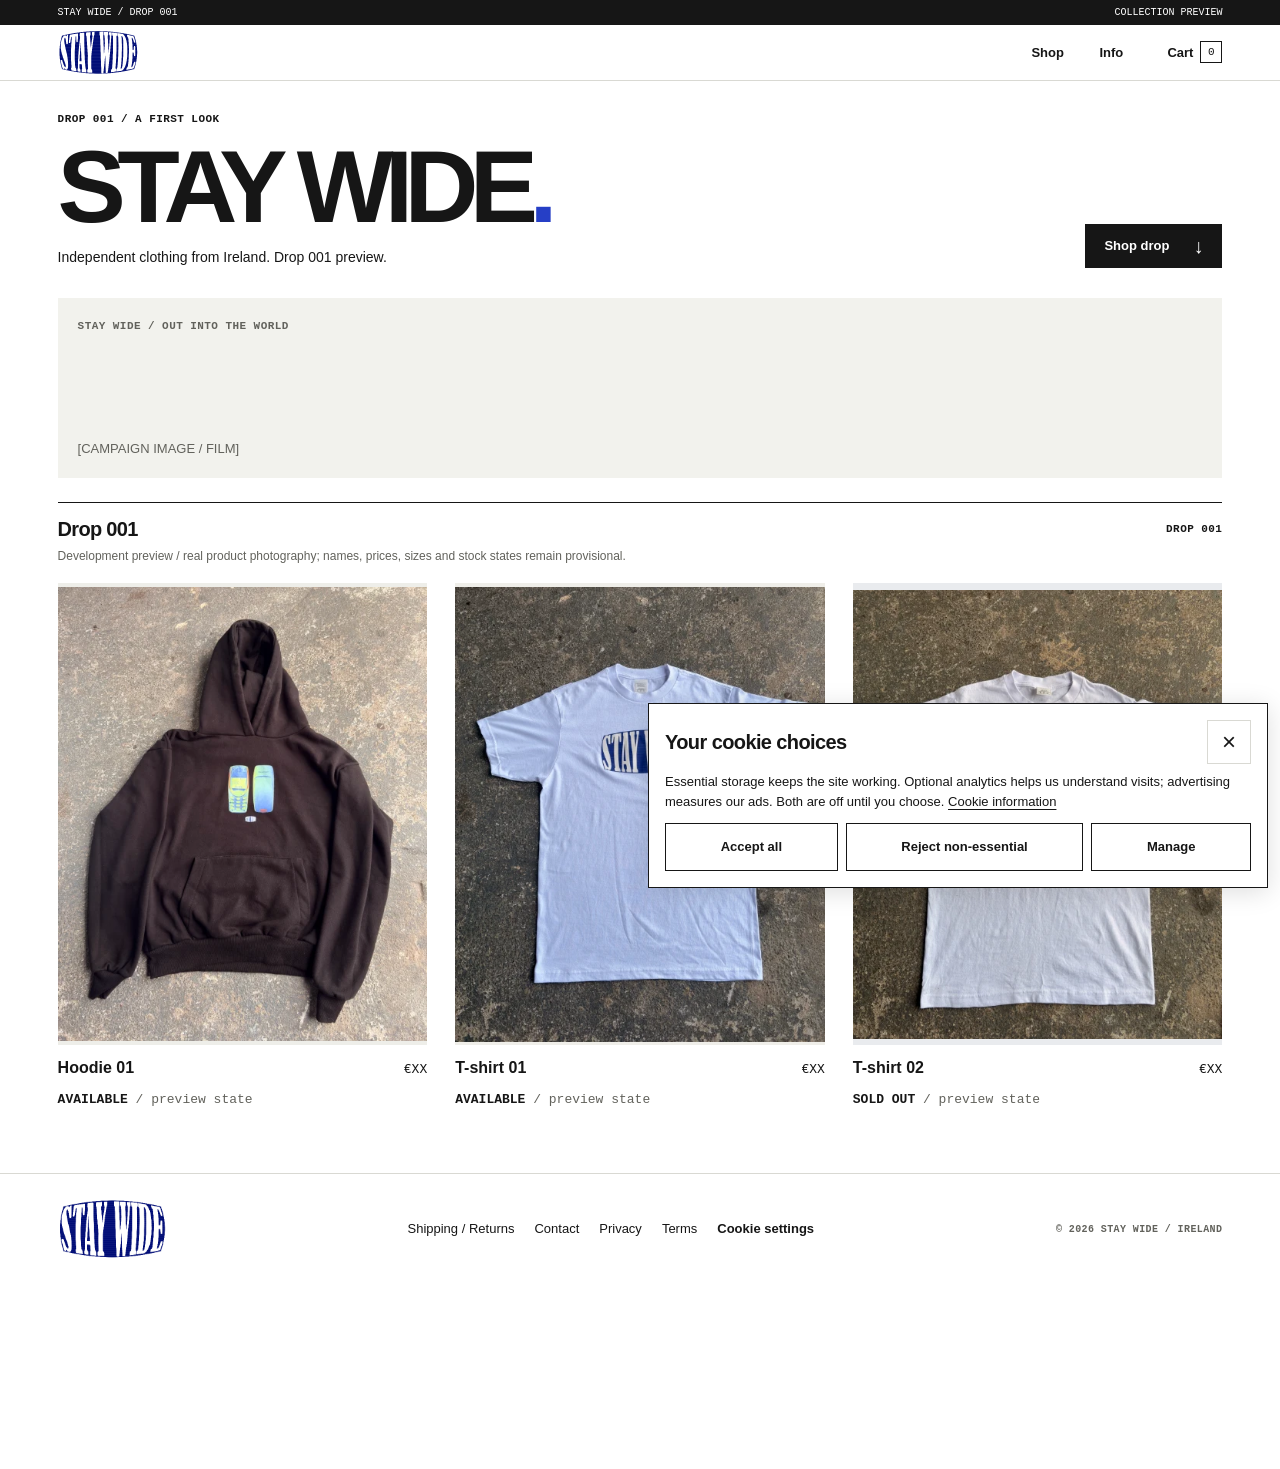
==== index.html @ c1cb635b "Use staywide.cc metadata and logo favicon" ====
﻿<!doctype html>
<html lang="en-IE">
<head>
  <meta charset="utf-8">
  <meta name="viewport" content="width=device-width, initial-scale=1">
  <meta name="theme-color" content="#ffffff">
  <title>Stay Wide — Drop 001</title>
  <meta name="description" content="Stay Wide. Drop 001. Independent clothing from Ireland.">
  <!-- Provisional domain: confirm ownership before deployment. -->
  <link rel="canonical" href="https://staywide.cc/">
  <meta property="og:title" content="Stay Wide — Drop 001">
  <meta property="og:description" content="Stay Wide. Drop 001. Independent clothing from Ireland.">
  <meta property="og:url" content="https://staywide.cc/">
  <meta property="og:type" content="website">
  <meta property="og:site_name" content="Stay Wide">
  <meta name="twitter:card" content="summary_large_image">
  <meta name="twitter:title" content="Stay Wide — Drop 001">
  <meta name="twitter:description" content="Stay Wide. Drop 001. Independent clothing from Ireland.">
  <meta property="og:image" content="https://staywide.cc/assets/brand/stay-wide-share.jpg">
  <meta property="og:image:width" content="1200">
  <meta property="og:image:height" content="630">
  <meta property="og:image:alt" content="Stay Wide logo on white">
  <meta name="twitter:image" content="https://staywide.cc/assets/brand/stay-wide-share.jpg">
  <meta name="twitter:image:alt" content="Stay Wide logo on white">
  <link rel="icon" type="image/png" href="assets/brand/stay-wide-logo-320.png">
  <!-- Final favicon.ico, PNG (48px+), SVG and Apple 180px slots: js/site-config.js. -->
  <script type="application/ld+json">{"@context":"https://schema.org","@graph":[{"@type":"WebSite","name":"Stay Wide","url":"https://staywide.cc/","publisher":{"@id":"https://staywide.cc/#organization"}},{"@type":"Organization","@id":"https://staywide.cc/#organization","name":"Stay Wide","url":"https://staywide.cc/","logo":"https://staywide.cc/assets/brand/stay-wide-logo.png"}]}</script>
  <link rel="stylesheet" href="css/styles.css">
  <script src="js/catalog.js" defer></script>
  <script src="js/site-config.js" defer></script>
  <script src="js/consent.js" defer></script>
  <script src="js/tracking.js" defer></script>
  <script src="js/main.js" defer></script>
</head>
<body data-page="home">
  <a class="skip-link" href="#main">Skip to content</a>
  <div class="announcement"><span>STAY WIDE / DROP 001</span><span>Collection preview</span></div>
  <header class="site-header">
    <a class="wordmark" href="index.html" aria-label="Stay Wide home"><img class="brand-logo" src="assets/brand/stay-wide-logo-320.png" srcset="assets/brand/stay-wide-logo-320.png 320w, assets/brand/stay-wide-logo.png 920w" sizes="108px" width="920" height="512" alt="Stay Wide" decoding="async"></a>
    <nav aria-label="Main navigation">
      <a href="#shop">Shop</a>
      <a href="info.html">Info</a>
      <button type="button" class="text-button" id="cart-open" disabled>Cart <span class="cart-count">0</span></button>
    </nav>
  </header>
  <main id="main">
    <section class="opening section-pad" aria-labelledby="hero-title">
      <div><p class="micro kicker">DROP 001 / A FIRST LOOK</p><h1 id="hero-title">STAY WIDE<span>.</span></h1><p class="opening-line">Independent clothing from Ireland. Drop 001 preview.</p></div>
      <a class="button button-dark" href="#shop">Shop drop <span aria-hidden="true">↓</span></a>
    </section>
    <section class="campaign-media section-pad" aria-label="Campaign media">
      <!-- Replace this single placeholder with a picture, image or controls-enabled video. -->
      <div class="campaign-placeholder" role="img" aria-label="Stay Wide campaign photograph or film placeholder"><span class="micro">STAY WIDE / OUT INTO THE WORLD</span><span>[CAMPAIGN IMAGE / FILM]</span></div>
    </section>
    <section class="shop section-pad" id="shop" aria-labelledby="shop-title">
      <div class="collection-heading"><h2 id="shop-title">Drop 001</h2><span class="micro">DROP 001</span></div>
      <p class="preview-note">Development preview / real product photography; names, prices, sizes and stock states remain provisional.</p>
      <!-- Product cards are generated from js/catalog.js by scripts/build.cjs. -->
      <div class="product-grid collection-grid"><a class="product-card" href="products/hoodie-01.html" data-product="hoodie-01"><span class="product-image tone-01"><span class="image-layer image-primary"><img src="assets/products/hoodie-01-front-1200.webp" srcset="/assets/products/hoodie-01-front-480.webp 480w, /assets/products/hoodie-01-front-800.webp 800w, /assets/products/hoodie-01-front-1200.webp 1200w, /assets/products/hoodie-01-front-1600.webp 1600w" sizes="(min-width: 1800px) 547px, (min-width: 700px) 31vw, calc((100vw - 56px) / 2)" width="1200" height="1474" alt="Stay Wide Hoodie 01, black phone-print hoodie flat lay" loading="eager" fetchpriority="high" decoding="async"></span><template data-card-secondary><span class="image-layer image-secondary" aria-hidden="true"><img src="assets/products/hoodie-01-detail-800.webp" srcset="/assets/products/hoodie-01-detail-480.webp 480w, /assets/products/hoodie-01-detail-800.webp 800w" sizes="(min-width: 1800px) 547px, (min-width: 700px) 31vw, calc((100vw - 56px) / 2)" width="1200" height="1600" alt="" loading="lazy"  decoding="async"></span></template></span><span class="product-caption"><strong>Hoodie 01</strong><span class="product-price" aria-label="Price to be confirmed">€XX</span></span><p class="product-state">AVAILABLE <span>/ preview state</span></p></a>
<a class="product-card" href="products/tshirt-01.html" data-product="tshirt-01"><span class="product-image tone-03"><span class="image-layer image-primary"><img src="assets/products/tshirt-01-front-1200.webp" srcset="/assets/products/tshirt-01-front-480.webp 480w, /assets/products/tshirt-01-front-800.webp 800w, /assets/products/tshirt-01-front-1200.webp 1200w, /assets/products/tshirt-01-front-1600.webp 1600w" sizes="(min-width: 1800px) 547px, (min-width: 700px) 31vw, calc((100vw - 56px) / 2)" width="1200" height="1478" alt="Stay Wide T-shirt 01, white T-shirt with blue logo flat lay" loading="eager" fetchpriority="high" decoding="async"></span><template data-card-secondary><span class="image-layer image-secondary" aria-hidden="true"><img src="assets/products/tshirt-01-detail-800.webp" srcset="/assets/products/tshirt-01-detail-480.webp 480w, /assets/products/tshirt-01-detail-800.webp 800w" sizes="(min-width: 1800px) 547px, (min-width: 700px) 31vw, calc((100vw - 56px) / 2)" width="1200" height="1500" alt="" loading="lazy"  decoding="async"></span></template></span><span class="product-caption"><strong>T-shirt 01</strong><span class="product-price" aria-label="Price to be confirmed">€XX</span></span><p class="product-state">AVAILABLE <span>/ preview state</span></p></a>
<a class="product-card" href="products/tshirt-02.html" data-product="tshirt-02"><span class="product-image tone-04"><span class="image-layer image-primary"><img src="assets/products/tshirt-02-front-1200.webp" srcset="/assets/products/tshirt-02-front-480.webp 480w, /assets/products/tshirt-02-front-800.webp 800w, /assets/products/tshirt-02-front-1200.webp 1200w, /assets/products/tshirt-02-front-1600.webp 1600w" sizes="(min-width: 1800px) 547px, (min-width: 700px) 31vw, calc((100vw - 56px) / 2)" width="1200" height="1458" alt="Stay Wide T-shirt 02, white ashtray-print T-shirt flat lay" loading="lazy"  decoding="async"></span><template data-card-secondary><span class="image-layer image-secondary" aria-hidden="true"><img src="assets/products/tshirt-02-detail-800.webp" srcset="/assets/products/tshirt-02-detail-480.webp 480w, /assets/products/tshirt-02-detail-800.webp 800w" sizes="(min-width: 1800px) 547px, (min-width: 700px) 31vw, calc((100vw - 56px) / 2)" width="1200" height="1600" alt="" loading="lazy"  decoding="async"></span></template></span><span class="product-caption"><strong>T-shirt 02</strong><span class="product-price" aria-label="Price to be confirmed">€XX</span></span><p class="product-state">SOLD OUT <span>/ preview state</span></p></a></div>
    </section>


  </main>
<footer class="site-footer section-pad"><a class="wordmark" href="index.html"><img class="brand-logo" src="assets/brand/stay-wide-logo-320.png" srcset="assets/brand/stay-wide-logo-320.png 320w, assets/brand/stay-wide-logo.png 920w" sizes="108px" width="920" height="512" alt="Stay Wide" decoding="async"></a><div class="footer-links"><a href="info.html#shipping">Shipping / Returns</a><a href="info.html#contact">Contact</a><a href="info.html#privacy">Privacy</a><a href="info.html#terms">Terms</a><button type="button" class="text-button" data-cookie-settings disabled>Cookie settings</button><noscript><span class="micro">Optional tracking off</span></noscript><!-- Add verified Instagram and TikTok links here. --></div><span class="micro">© <span id="year">2026</span> STAY WIDE / IRELAND</span></footer>
<dialog id="cart-dialog" aria-labelledby="cart-title" aria-describedby="cart-description"><div class="dialog-header"><span class="micro">YOUR CART / <span id="cart-item-count">0</span> ITEMS</span><button type="button" class="dialog-close" aria-label="Close cart" autofocus>×</button></div><h2 id="cart-title">Your cart</h2><p id="cart-description">Shopping is not connected in this preview. No items have been added or reserved.</p><div id="cart-lines"><p>Your cart is empty.</p></div><template id="cart-line-template"><article class="cart-line"><div class="cart-thumbnail"></div><div><h3 data-cart-title></h3><p data-cart-size></p><p data-cart-price></p><p data-cart-status></p><p data-cart-dispatch></p><label>Quantity <input data-cart-quantity type="number" min="1" step="1" inputmode="numeric" disabled></label><button type="button" data-cart-remove disabled>Remove</button></div></article></template><div class="cart-subtotal"><span>Subtotal</span><span id="cart-subtotal">—</span></div><button type="button" class="button button-dark" id="checkout" disabled aria-describedby="cart-description">Checkout unavailable</button><button type="button" class="button dialog-close">Keep exploring ↗</button></dialog>
<section id="cookie-panel" class="cookie-panel" aria-labelledby="cookie-title" hidden>
  <div class="cookie-heading"><h2 id="cookie-title">Your cookie choices</h2><button type="button" data-cookie-close aria-label="Close cookie settings">×</button></div>
  <p>Essential storage keeps the site working. Optional analytics helps us understand visits; advertising measures our ads. Both are off until you choose. <a href="info.html#cookies">Cookie information</a></p>
  <div id="cookie-options" hidden>
    <p><strong>Essential — always active</strong><br>Remembers these choices and supports necessary cart functionality.</p>
    <label><input id="consent-analytics" type="checkbox"><span><strong>Analytics</strong><br>Allow Google Analytics to measure visits and shopping activity.</span></label>
    <label><input id="consent-advertising" type="checkbox"><span><strong>Advertising</strong><br>Allow Meta to measure ads and shopping activity.</span></label>
    <button type="button" class="button" data-cookie-save>Save preferences</button>
  </div>
  <div class="cookie-actions"><button type="button" class="button" data-cookie-accept>Accept all</button><button type="button" class="button" data-cookie-reject>Reject non-essential</button><button type="button" class="button" data-cookie-manage>Manage</button></div>
</section>
<p id="cookie-status" class="sr-only" role="status"></p>

</body>
</html>
---- css/styles.css ----
﻿/* Stay Wide — shared homepage and product styles. Art blocks are labelled placeholders. */
:root { --ink:#161616; --muted:#62625c; --line:#d9d9d3; --paper:#f2f2ed; --blue:#263fc6; --pad:clamp(20px,4.5vw,80px); }
* { box-sizing:border-box; }
[hidden] { display:none !important; }
html { scroll-behavior:smooth; scroll-padding-top:82px; }
body { margin:0; background:white; color:var(--ink); font:16px/1.5 Arial,Helvetica,sans-serif; -webkit-font-smoothing:antialiased; }
body:has(dialog[open]) { overflow:hidden; }
h1,h2,h3,p,figure { margin:0; }
h1,h2,h3 { line-height:1; }
h2 { font-size:clamp(30px,3.6vw,52px); letter-spacing:-.06em; }
button,input { font:inherit; }
a { color:inherit; text-decoration:none; }
button { color:inherit; cursor:pointer; }
a,button { touch-action:manipulation; -webkit-tap-highlight-color:transparent; }
button:disabled { cursor:not-allowed; }
:focus-visible { outline:3px solid var(--blue); outline-offset:4px; }
::selection { color:white; background:var(--blue); }
.section-pad { padding-inline:var(--pad); }
.section-space { padding-block:48px; }
.micro { font:700 11px/1.5 'Courier New',monospace; text-transform:uppercase; letter-spacing:.04em; }
.kicker { margin-bottom:12px; }
.quiet { color:var(--muted); font-size:14px; line-height:1.6; }
.skip-link { position:fixed; top:8px; left:8px; transform:translateY(-180%); z-index:20; background:white; padding:12px 20px; border:2px solid; }
.skip-link:focus { transform:none; }
.announcement { display:flex; justify-content:space-between; gap:12px; padding:5px var(--pad); background:var(--ink); color:white; font:10px/1.5 'Courier New',monospace; text-transform:uppercase; }
.site-header { position:sticky; top:0; z-index:5; display:flex; justify-content:space-between; align-items:center; gap:20px; padding:5px var(--pad); background:rgba(255,255,255,.98); border-bottom:1px solid var(--line); }
.wordmark { display:inline-flex; align-items:center; min-height:44px; font-size:clamp(24px,2.3vw,34px); font-weight:900; letter-spacing:-.085em; white-space:nowrap; }
.wordmark>span { align-self:flex-start; font-size:12px; margin:9px 0 0 4px; }
.brand-logo { display:block; width:80px; height:auto; }
.site-footer .brand-logo { width:108px; }
nav { display:flex; align-items:center; gap:24px; }
nav a,.text-button { display:inline-flex; align-items:center; min-height:44px; min-width:44px; font-size:13px; font-weight:700; }
nav a:hover,.inline-link:hover { text-decoration:underline; text-underline-offset:5px; }
.text-button { border:0; padding:0; background:none; gap:7px; }
.cart-count { display:grid; place-items:center; width:22px; height:22px; border:1px solid; font:11px 'Courier New',monospace; }
.button { display:inline-flex; align-items:center; justify-content:space-between; gap:24px; min-height:48px; padding:13px 18px; border:1px solid var(--ink); border-radius:0; font-size:13px; line-height:1.5; font-weight:700; }
.button span { font-size:20px; line-height:1; }
.button-dark { background:var(--ink); color:white; }
.button-dark:hover { background:var(--blue); border-color:var(--blue); }
.button-dark:disabled { background:#555; border-color:#555; }
.inline-link { display:inline-flex; align-items:center; min-height:44px; font-size:13px; font-weight:700; white-space:nowrap; }
.opening { display:flex; flex-wrap:wrap; align-items:flex-end; justify-content:space-between; gap:18px; padding-block:26px 24px; }
.opening h1 { font-size:clamp(50px,8vw,116px); font-weight:900; letter-spacing:-.085em; line-height:.9; }
.opening h1>span { color:var(--blue); }
.opening .kicker { margin-bottom:14px; }
.opening-line { font-size:14px; margin-top:14px; }
.opening .button { min-height:44px; padding-block:10px; }
.shop { padding-bottom:48px; }
.collection-heading { border-top:1px solid var(--ink); padding-top:16px; display:flex; justify-content:space-between; align-items:center; }
.collection-heading h2 { font-size:20px; letter-spacing:-.035em; }
.preview-note { font-size:12px; color:var(--muted); margin:8px 0 18px; }
.product-grid { --mobile-columns:2; display:grid; grid-template-columns:repeat(var(--mobile-columns),minmax(0,1fr)); gap:24px 16px; }
.product-card { display:block; min-width:0; }
/* A centred final piece keeps an odd mobile drop balanced at the same card size. */
@media (max-width:699px) {
  .collection-grid>.product-card:last-child:nth-child(odd) { grid-column:1 / -1; width:calc((100% - 16px) / 2); justify-self:center; }
}
.product-image { position:relative; display:block; aspect-ratio:4/5; background:var(--paper); overflow:hidden; }
.product-index { position:absolute; z-index:2; top:12px; left:12px; font-size:10px; }
.image-layer { position:absolute; inset:0; display:grid; place-items:center; }
.image-secondary { opacity:0; background:var(--paper); pointer-events:none; }
.product-card:focus-visible .image-secondary[data-ready] { opacity:1; }
.placeholder-tag { position:absolute; bottom:12px; left:12px; right:34px; color:var(--muted); font:10px/1.4 'Courier New',monospace; }
.product-arrow { position:absolute; bottom:8px; right:12px; font-size:23px; }
.product-caption { display:flex; align-items:baseline; justify-content:space-between; flex-wrap:wrap; gap:4px 12px; margin-top:12px; font-size:14px; line-height:1.4; }
.product-price { font:13px/1.5 'Courier New',monospace; white-space:nowrap; }
.product-card:hover strong { text-decoration:underline; text-underline-offset:4px; }
/* Optional emphasis; no product is featured by default. Preserve document order. */
.product-card[data-featured="true"] .product-caption::after { content:'Featured'; flex-basis:100%; font:11px/1.5 'Courier New',monospace; color:var(--blue); }
.product-card[data-featured="true"] .product-image { box-shadow:inset 0 -3px var(--blue); }
/* Replace these neutral silhouettes with real photography. Tones are illustrative, not product colour claims. */
.tone-01 { background:#eeeee9; --garment:#343632; --mark:#dcdcd4; }
.tone-02 { background:#eceeea; --garment:#a7aca3; --mark:#292f26; }
.tone-03 { background:#efeee9; --garment:#ddd8c9; --mark:#55564b; }
.tone-04 { background:#e9ebee; --garment:#4b535d; --mark:#e3e6e9; }
.garment { position:relative; display:grid; place-items:center; width:82%; height:68%; background:var(--garment); }
.garment-hoodie { clip-path:polygon(34% 16%,36% 4%,44% 0,57% 0,65% 5%,67% 16%,79% 20%,100% 72%,82% 81%,73% 54%,74% 100%,26% 100%,27% 54%,18% 81%,0 72%,21% 20%); }
.garment-hoodie::after { content:''; position:absolute; width:28%; height:15%; bottom:12%; border:1px solid var(--mark); opacity:.35; border-radius:35% 35% 0 0; }
.garment-tee { clip-path:polygon(33% 6%,41% 10%,59% 10%,67% 6%,100% 27%,86% 49%,73% 40%,73% 96%,27% 96%,27% 40%,14% 49%,0 27%); }
.garment-mark { color:var(--mark); font:700 clamp(16px,2.7vw,40px)/1 'Courier New',monospace; opacity:.6; }
.garment-back .garment-mark { font-size:clamp(12px,2vw,26px); }
.garment-back::after { display:none; }
.field-hint { font-size:12px; color:var(--muted); line-height:1.5; }
.consent { padding:0; border:0; margin:20px 0; }
.consent legend { font-size:13px; font-weight:700; margin-bottom:8px; }
.consent label { display:flex; gap:10px; align-items:flex-start; padding:8px 0; min-height:44px; font-size:13px; cursor:pointer; }
.consent input { width:19px; height:19px; flex-shrink:0; margin:0; accent-color:var(--blue); }
.form-status { font-size:13px; margin-top:12px; }
.form-status:empty { margin:0; }
.site-footer { display:flex; align-items:center; justify-content:space-between; flex-wrap:wrap; gap:16px 24px; padding-block:25px; border-top:1px solid var(--line); }
.site-footer>.micro { color:var(--muted); font-size:10px; }
.breadcrumb { display:flex; align-items:center; justify-content:space-between; gap:16px; padding-block:8px; }
.breadcrumb a { display:inline-flex; align-items:center; min-height:44px; font-size:13px; }
.product-layout { display:grid; gap:24px; }
.gallery-frame { position:relative; aspect-ratio:4/5; }
.gallery-frame[data-gallery] { touch-action:pan-y pinch-zoom; }
.gallery-arrow { position:absolute; z-index:2; top:50%; transform:translateY(-50%); display:grid; place-items:center; width:44px; height:44px; border:1px solid #16161655; background:#fffffff2; color:var(--ink); font:22px/1 Arial,sans-serif; }
.gallery-previous { left:8px; }
.gallery-next { right:8px; }
.gallery-arrow[aria-disabled="true"] { color:#777; background:#ffffffb3; cursor:default; }
.gallery-arrow:not([aria-disabled="true"]):hover { border-color:var(--ink); background:white; }
.gallery-meta { display:flex; justify-content:space-between; align-items:center; min-height:44px; gap:16px; font:12px/1.5 'Courier New',monospace; }
#gallery-view { text-transform:uppercase; }
.gallery-panel { display:grid; place-items:center; position:absolute; inset:0; }
.gallery-panel .garment { max-width:400px; }
.gallery-panel .garment-mark { font-size:38px; }
.gallery-panel .garment-back .garment-mark { font-size:24px; }
.purchase-panel { min-width:0; }
.purchase-panel>.kicker { margin-bottom:10px; }
.product-title-row { display:flex; align-items:baseline; justify-content:space-between; flex-wrap:wrap; gap:12px; }
.product-title-row h1 { font-size:clamp(32px,4vw,60px); letter-spacing:-.065em; }
.detail-price { font:20px/1.5 'Courier New',monospace; white-space:nowrap; }
.product-meta { font-size:13px; margin:14px 0 20px; }
.product-meta>span { margin-left:14px; color:var(--muted); }
.size-picker { padding:0; margin:0 0 16px; border:0; }
.size-picker legend { padding:0; margin-bottom:10px; font-size:13px; font-weight:700; }
#selected-size { color:var(--blue); margin-left:8px; }
.size-options { display:grid; grid-template-columns:repeat(auto-fit,minmax(44px,1fr)); gap:8px; }
.size-option { position:relative; cursor:pointer; }
.size-option input { position:absolute; opacity:0; width:1px; height:1px; }
.size-option>span { display:grid; place-items:center; min-height:48px; border:1px solid #92938e; background:white; font-size:14px; }
.size-option input:checked+span { color:white; background:var(--ink); border-color:var(--ink); }
.size-option input:focus-visible+span { outline:3px solid var(--blue); outline-offset:3px; }
.size-option input:disabled+span { color:#777; background:#eee; border-color:#ccc; text-decoration:line-through; cursor:not-allowed; }
.size-picker .field-hint { margin-top:10px; }
.add-to-cart { width:100%; min-height:52px; }
.purchase-note { font-size:12px; color:var(--muted); margin-top:10px; }
.description-placeholder { font-size:14px; margin-block:24px; color:var(--muted); max-width:520px; }
.product-details { border-top:1px solid var(--line); }
.product-details details { border-bottom:1px solid var(--line); }
.product-details summary { cursor:pointer; padding:16px 2px; min-height:50px; font-size:13px; font-weight:700; }
.product-details details>p { padding:0 2px 18px; font-size:13px; color:var(--muted); }
.recommendations { margin-top:24px; border-top:1px solid var(--line); }
.recommendations h2 { font-size:clamp(28px,3.5vw,48px); }
.section-heading { display:flex; flex-wrap:wrap; justify-content:space-between; align-items:flex-end; gap:20px; margin-bottom:24px; }
dialog { width:min(520px,calc(100% - 32px)); max-height:85dvh; padding:26px; border:0; color:var(--ink); }
dialog::backdrop { background:rgba(0,0,0,.5); }
.dialog-header { display:flex; justify-content:space-between; align-items:center; gap:16px; margin-bottom:24px; }
.dialog-header button { flex-shrink:0; width:44px; height:44px; background:white; border:1px solid var(--line); font-size:28px; }
dialog h2 { font-size:36px; margin-bottom:18px; }
dialog p { font-size:14px; margin-bottom:24px; }
dialog>.button { width:100%; }
@media (hover:hover) and (pointer:fine) {
  .product-image:hover .image-secondary[data-ready] { opacity:1; }
}
@media (prefers-reduced-motion:no-preference) {
  .image-secondary { transition:opacity .16s ease; }
  .gallery-panel.is-entering { animation:gallery-reveal .14s ease-out; }
}
@keyframes gallery-reveal { from { opacity:.92; } to { opacity:1; } }
@media (min-width:700px) {
  .section-space { padding-block:64px; }
  .opening { padding-block:30px; }
  .product-grid { gap:28px; }

  .product-caption { font-size:16px; }
  .product-layout { grid-template-columns:minmax(0,1.1fr) minmax(0,1fr); align-items:start; gap:36px; }
  .gallery-frame { height:auto; aspect-ratio:4/5; }
  .gallery-panel .garment { height:67%; }
  .purchase-panel { position:sticky; top:82px; }
  .recommendation-grid { grid-template-columns:repeat(3,minmax(0,1fr)); }
  .recommendation-grid .product-image { aspect-ratio:1.1; }
}
@media (min-width:1100px) {

  .collection-grid .product-image { aspect-ratio:4/5; }
  .shop { padding-bottom:64px; }
  .product-layout { gap:7%; grid-template-columns:minmax(0,1.15fr) minmax(0,1fr); }
  .gallery-panel .garment { max-width:85%; }
}
/* Let shorter tablet/laptop screens scroll the purchase panel naturally. */
@media (min-width:700px) and (max-height:800px) {
  .purchase-panel { position:static; }
}
@media (max-width:359px) {
  :root { --pad:16px; }
  .announcement { font-size:9px; }
  .wordmark { font-size:23px; }
  nav { gap:14px; }
  .product-grid { column-gap:12px; }
  .product-caption { font-size:13px; }
}
@media (min-width:1800px) {
  body { max-width:1800px; margin-inline:auto; border-inline:1px solid var(--line); }
}
@media (prefers-reduced-motion:reduce) {
  html { scroll-behavior:auto; }
  *,*::before,*::after { transition:none !important; animation:none !important; }
}

/* Launch foundation: retain the existing visual system and keep commerce direct. */
.campaign-media { padding-bottom:24px; }
.campaign-placeholder { min-height:130px; padding:20px; background:var(--paper); display:flex; flex-direction:column; justify-content:space-between; gap:24px; color:var(--muted); font-size:13px; }
.campaign-media img,.campaign-media video { display:block; width:100%; height:clamp(130px,22vw,320px); object-fit:cover; }
.product-state { font:700 13px/1.5 'Courier New',monospace; margin-top:10px; }
.product-state span { font-weight:400; color:var(--muted); }
.dispatch { font-size:13px; margin-top:5px; overflow-wrap:anywhere; }
.product-card .dispatch { font-size:12px; color:var(--muted); }
#purchase-form { margin-top:18px; }
.fit-note { font-size:13px; margin-bottom:12px; }
.fit-note a { display:inline-flex; align-items:center; min-height:44px; text-decoration:underline; }
.image-layer img,.gallery-panel img { width:100%; height:100%; object-fit:contain; }
.gallery-panel { overflow:hidden; }
.footer-links { display:flex; flex-wrap:wrap; gap:8px 20px; }
.footer-links a { display:inline-flex; align-items:center; min-height:44px; font-size:13px; }
.info-page { max-width:900px; margin-inline:auto; }
.info-page h1 { font-size:clamp(44px,7vw,80px); letter-spacing:-.065em; }
.info-page section { padding-block:24px; border-bottom:1px solid var(--line); scroll-margin-top:80px; }
.info-page section h2 { font-size:23px; letter-spacing:-.035em; margin-bottom:14px; }
.info-page section p { font-size:14px; margin-top:10px; overflow-wrap:anywhere; }
.cart-subtotal { display:flex; justify-content:space-between; padding-block:16px; border-top:1px solid var(--line); }
#checkout { margin-bottom:12px; }
.cart-line { display:grid; grid-template-columns:72px minmax(0,1fr); gap:16px; padding-block:16px; }
.cart-thumbnail { aspect-ratio:4/5; background:var(--paper); }
.cart-thumbnail img { width:100%; height:100%; object-fit:contain; }
.cart-line h3 { font-size:16px; }
.cart-line p { margin:8px 0; overflow-wrap:anywhere; }
.cart-line input,.cart-line button { min-height:44px; }
.cart-line input { width:60px; }
/* Restrained non-modal preferences; all choices have equal visual weight. */
.cookie-panel { position:fixed; z-index:10; inset:auto max(12px,env(safe-area-inset-right)) max(12px,env(safe-area-inset-bottom)) max(12px,env(safe-area-inset-left)); max-width:620px; margin-left:auto; padding:16px; max-height:70dvh; overflow-y:auto; background:white; border:1px solid var(--ink); box-shadow:0 4px 24px #0002; }
.cookie-heading { display:flex; align-items:center; justify-content:space-between; gap:12px; }
.cookie-heading h2 { font-size:20px; letter-spacing:-.03em; }
.cookie-heading button { width:44px; min-height:44px; flex-shrink:0; background:white; border:1px solid var(--line); font-size:24px; }
.cookie-panel p { font-size:13px; margin:8px 0 12px; }
.cookie-panel a { text-decoration:underline; text-underline-offset:3px; }
.cookie-actions { display:flex; flex-wrap:wrap; gap:8px; }
.cookie-panel .button { background:white; justify-content:center; padding:10px; gap:0; }
.cookie-actions .button { flex:1 1 auto; }
#cookie-options { border-top:1px solid var(--line); margin-block:12px; }
#cookie-options label { display:flex; align-items:flex-start; gap:12px; font-size:13px; padding:10px 2px; min-height:48px; cursor:pointer; }
#cookie-options input { width:22px; height:22px; margin:0; flex-shrink:0; accent-color:var(--blue); }
#cookie-options>.button { width:100%; margin-block:8px 16px; }
.sr-only { position:absolute; width:1px; height:1px; padding:0; overflow:hidden; clip-path:inset(50%); white-space:nowrap; }
#cart-dialog { padding-bottom:max(26px,env(safe-area-inset-bottom)); overscroll-behavior:contain; }
@media (max-width:699px) {
  .site-header { gap:8px; }
  nav { gap:8px; }
  .wordmark { font-size:24px; }
  .gallery-frame { max-width:380px; margin-inline:auto; }
}
@media (min-width:700px) {
  .collection-grid { grid-template-columns:repeat(2,minmax(0,1fr)); }
  .collection-grid:has(>.product-card:nth-child(3):last-child) { grid-template-columns:repeat(3,minmax(0,1fr)); }
  .recommendation-grid:has(>.product-card:nth-child(2):last-child) { grid-template-columns:repeat(2,minmax(0,1fr)); }
  .collection-grid .product-image,.recommendation-grid .product-image { aspect-ratio:4/5; }
  .campaign-placeholder { min-height:180px; }
  .purchase-panel { position:static; }
}
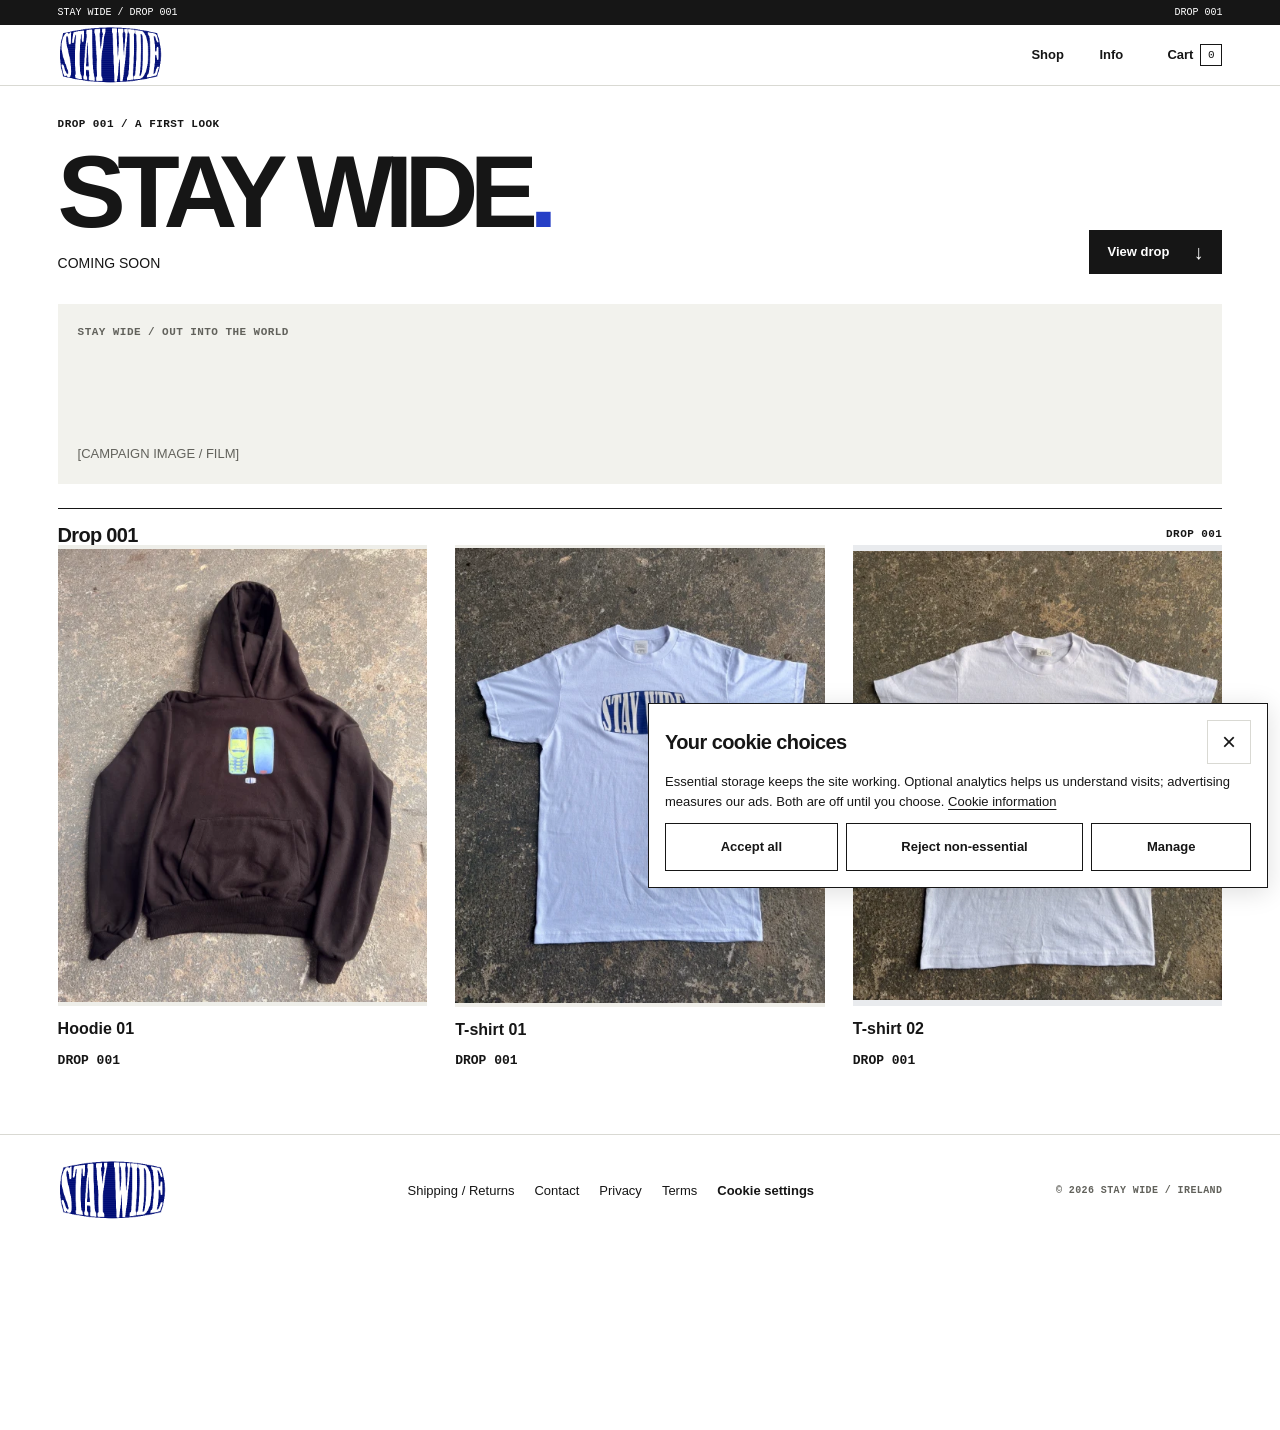
==== commit 98029b19: "polish updates 1.1" ====
--- a/index.html
+++ b/index.html
@@ -5,25 +5,25 @@
   <meta name="viewport" content="width=device-width, initial-scale=1">
   <meta name="theme-color" content="#ffffff">
   <title>Stay Wide — Drop 001</title>
-  <meta name="description" content="Stay Wide. Drop 001. Independent clothing from Ireland.">
-  <!-- Provisional domain: confirm ownership before deployment. -->
+  <meta name="description" content="Stay Wide. Drop 001.">
   <link rel="canonical" href="https://staywide.cc/">
   <meta property="og:title" content="Stay Wide — Drop 001">
-  <meta property="og:description" content="Stay Wide. Drop 001. Independent clothing from Ireland.">
+  <meta property="og:description" content="Drop 001.">
   <meta property="og:url" content="https://staywide.cc/">
   <meta property="og:type" content="website">
   <meta property="og:site_name" content="Stay Wide">
   <meta name="twitter:card" content="summary_large_image">
   <meta name="twitter:title" content="Stay Wide — Drop 001">
-  <meta name="twitter:description" content="Stay Wide. Drop 001. Independent clothing from Ireland.">
+  <meta name="twitter:description" content="Drop 001.">
   <meta property="og:image" content="https://staywide.cc/assets/brand/stay-wide-share.jpg">
   <meta property="og:image:width" content="1200">
   <meta property="og:image:height" content="630">
   <meta property="og:image:alt" content="Stay Wide logo on white">
   <meta name="twitter:image" content="https://staywide.cc/assets/brand/stay-wide-share.jpg">
   <meta name="twitter:image:alt" content="Stay Wide logo on white">
-  <link rel="icon" type="image/png" href="assets/brand/stay-wide-logo-320.png">
-  <!-- Final favicon.ico, PNG (48px+), SVG and Apple 180px slots: js/site-config.js. -->
+  <link rel="icon" type="image/x-icon" sizes="16x16 32x32 48x48" href="/assets/brand/favicon.ico">
+  <link rel="icon" type="image/png" sizes="48x48" href="/assets/brand/favicon-48.png">
+  <link rel="apple-touch-icon" sizes="180x180" href="/assets/brand/apple-touch-icon.png">
   <script type="application/ld+json">{"@context":"https://schema.org","@graph":[{"@type":"WebSite","name":"Stay Wide","url":"https://staywide.cc/","publisher":{"@id":"https://staywide.cc/#organization"}},{"@type":"Organization","@id":"https://staywide.cc/#organization","name":"Stay Wide","url":"https://staywide.cc/","logo":"https://staywide.cc/assets/brand/stay-wide-logo.png"}]}</script>
   <link rel="stylesheet" href="css/styles.css">
   <script src="js/catalog.js" defer></script>
@@ -34,7 +34,7 @@
 </head>
 <body data-page="home">
   <a class="skip-link" href="#main">Skip to content</a>
-  <div class="announcement"><span>STAY WIDE / DROP 001</span><span>Collection preview</span></div>
+  <div class="announcement"><span>STAY WIDE / DROP 001</span><span>DROP 001</span></div>
   <header class="site-header">
     <a class="wordmark" href="index.html" aria-label="Stay Wide home"><img class="brand-logo" src="assets/brand/stay-wide-logo-320.png" srcset="assets/brand/stay-wide-logo-320.png 320w, assets/brand/stay-wide-logo.png 920w" sizes="108px" width="920" height="512" alt="Stay Wide" decoding="async"></a>
     <nav aria-label="Main navigation">
@@ -45,8 +45,8 @@
   </header>
   <main id="main">
     <section class="opening section-pad" aria-labelledby="hero-title">
-      <div><p class="micro kicker">DROP 001 / A FIRST LOOK</p><h1 id="hero-title">STAY WIDE<span>.</span></h1><p class="opening-line">Independent clothing from Ireland. Drop 001 preview.</p></div>
-      <a class="button button-dark" href="#shop">Shop drop <span aria-hidden="true">↓</span></a>
+      <div><p class="micro kicker">DROP 001 / A FIRST LOOK</p><h1 id="hero-title">STAY WIDE<span>.</span></h1><p class="opening-line">COMING SOON</p></div>
+      <a class="button button-dark" href="#shop">View drop <span aria-hidden="true">↓</span></a>
     </section>
     <section class="campaign-media section-pad" aria-label="Campaign media">
       <!-- Replace this single placeholder with a picture, image or controls-enabled video. -->
@@ -54,17 +54,16 @@
     </section>
     <section class="shop section-pad" id="shop" aria-labelledby="shop-title">
       <div class="collection-heading"><h2 id="shop-title">Drop 001</h2><span class="micro">DROP 001</span></div>
-      <p class="preview-note">Development preview / real product photography; names, prices, sizes and stock states remain provisional.</p>
       <!-- Product cards are generated from js/catalog.js by scripts/build.cjs. -->
-      <div class="product-grid collection-grid"><a class="product-card" href="products/hoodie-01.html" data-product="hoodie-01"><span class="product-image tone-01"><span class="image-layer image-primary"><img src="assets/products/hoodie-01-front-1200.webp" srcset="/assets/products/hoodie-01-front-480.webp 480w, /assets/products/hoodie-01-front-800.webp 800w, /assets/products/hoodie-01-front-1200.webp 1200w, /assets/products/hoodie-01-front-1600.webp 1600w" sizes="(min-width: 1800px) 547px, (min-width: 700px) 31vw, calc((100vw - 56px) / 2)" width="1200" height="1474" alt="Stay Wide Hoodie 01, black phone-print hoodie flat lay" loading="eager" fetchpriority="high" decoding="async"></span><template data-card-secondary><span class="image-layer image-secondary" aria-hidden="true"><img src="assets/products/hoodie-01-detail-800.webp" srcset="/assets/products/hoodie-01-detail-480.webp 480w, /assets/products/hoodie-01-detail-800.webp 800w" sizes="(min-width: 1800px) 547px, (min-width: 700px) 31vw, calc((100vw - 56px) / 2)" width="1200" height="1600" alt="" loading="lazy"  decoding="async"></span></template></span><span class="product-caption"><strong>Hoodie 01</strong><span class="product-price" aria-label="Price to be confirmed">€XX</span></span><p class="product-state">AVAILABLE <span>/ preview state</span></p></a>
-<a class="product-card" href="products/tshirt-01.html" data-product="tshirt-01"><span class="product-image tone-03"><span class="image-layer image-primary"><img src="assets/products/tshirt-01-front-1200.webp" srcset="/assets/products/tshirt-01-front-480.webp 480w, /assets/products/tshirt-01-front-800.webp 800w, /assets/products/tshirt-01-front-1200.webp 1200w, /assets/products/tshirt-01-front-1600.webp 1600w" sizes="(min-width: 1800px) 547px, (min-width: 700px) 31vw, calc((100vw - 56px) / 2)" width="1200" height="1478" alt="Stay Wide T-shirt 01, white T-shirt with blue logo flat lay" loading="eager" fetchpriority="high" decoding="async"></span><template data-card-secondary><span class="image-layer image-secondary" aria-hidden="true"><img src="assets/products/tshirt-01-detail-800.webp" srcset="/assets/products/tshirt-01-detail-480.webp 480w, /assets/products/tshirt-01-detail-800.webp 800w" sizes="(min-width: 1800px) 547px, (min-width: 700px) 31vw, calc((100vw - 56px) / 2)" width="1200" height="1500" alt="" loading="lazy"  decoding="async"></span></template></span><span class="product-caption"><strong>T-shirt 01</strong><span class="product-price" aria-label="Price to be confirmed">€XX</span></span><p class="product-state">AVAILABLE <span>/ preview state</span></p></a>
-<a class="product-card" href="products/tshirt-02.html" data-product="tshirt-02"><span class="product-image tone-04"><span class="image-layer image-primary"><img src="assets/products/tshirt-02-front-1200.webp" srcset="/assets/products/tshirt-02-front-480.webp 480w, /assets/products/tshirt-02-front-800.webp 800w, /assets/products/tshirt-02-front-1200.webp 1200w, /assets/products/tshirt-02-front-1600.webp 1600w" sizes="(min-width: 1800px) 547px, (min-width: 700px) 31vw, calc((100vw - 56px) / 2)" width="1200" height="1458" alt="Stay Wide T-shirt 02, white ashtray-print T-shirt flat lay" loading="lazy"  decoding="async"></span><template data-card-secondary><span class="image-layer image-secondary" aria-hidden="true"><img src="assets/products/tshirt-02-detail-800.webp" srcset="/assets/products/tshirt-02-detail-480.webp 480w, /assets/products/tshirt-02-detail-800.webp 800w" sizes="(min-width: 1800px) 547px, (min-width: 700px) 31vw, calc((100vw - 56px) / 2)" width="1200" height="1600" alt="" loading="lazy"  decoding="async"></span></template></span><span class="product-caption"><strong>T-shirt 02</strong><span class="product-price" aria-label="Price to be confirmed">€XX</span></span><p class="product-state">SOLD OUT <span>/ preview state</span></p></a></div>
+      <div class="product-grid collection-grid"><a class="product-card" href="products/hoodie-01.html" data-product="hoodie-01"><span class="product-image tone-01"><span class="image-layer image-primary"><img src="assets/products/hoodie-01-front-1200.webp" srcset="/assets/products/hoodie-01-front-480.webp 480w, /assets/products/hoodie-01-front-800.webp 800w, /assets/products/hoodie-01-front-1200.webp 1200w, /assets/products/hoodie-01-front-1600.webp 1600w" sizes="(min-width: 1800px) 547px, (min-width: 700px) 31vw, calc((100vw - 56px) / 2)" width="1200" height="1474" alt="Stay Wide Hoodie 01, black phone-print hoodie flat lay" loading="eager" fetchpriority="high" decoding="async"></span><template data-card-secondary><span class="image-layer image-secondary" aria-hidden="true"><img src="assets/products/hoodie-01-detail-800.webp" srcset="/assets/products/hoodie-01-detail-480.webp 480w, /assets/products/hoodie-01-detail-800.webp 800w" sizes="(min-width: 1800px) 547px, (min-width: 700px) 31vw, calc((100vw - 56px) / 2)" width="1200" height="1600" alt="" loading="lazy"  decoding="async"></span></template></span><span class="product-caption"><strong>Hoodie 01</strong></span><p class="product-state">DROP 001</p></a>
+<a class="product-card" href="products/tshirt-01.html" data-product="tshirt-01"><span class="product-image tone-03"><span class="image-layer image-primary"><img src="assets/products/tshirt-01-front-1200.webp" srcset="/assets/products/tshirt-01-front-480.webp 480w, /assets/products/tshirt-01-front-800.webp 800w, /assets/products/tshirt-01-front-1200.webp 1200w, /assets/products/tshirt-01-front-1600.webp 1600w" sizes="(min-width: 1800px) 547px, (min-width: 700px) 31vw, calc((100vw - 56px) / 2)" width="1200" height="1478" alt="Stay Wide T-shirt 01, white T-shirt with blue logo flat lay" loading="eager" fetchpriority="high" decoding="async"></span><template data-card-secondary><span class="image-layer image-secondary" aria-hidden="true"><img src="assets/products/tshirt-01-detail-800.webp" srcset="/assets/products/tshirt-01-detail-480.webp 480w, /assets/products/tshirt-01-detail-800.webp 800w" sizes="(min-width: 1800px) 547px, (min-width: 700px) 31vw, calc((100vw - 56px) / 2)" width="1200" height="1500" alt="" loading="lazy"  decoding="async"></span></template></span><span class="product-caption"><strong>T-shirt 01</strong></span><p class="product-state">DROP 001</p></a>
+<a class="product-card" href="products/tshirt-02.html" data-product="tshirt-02"><span class="product-image tone-04"><span class="image-layer image-primary"><img src="assets/products/tshirt-02-front-1200.webp" srcset="/assets/products/tshirt-02-front-480.webp 480w, /assets/products/tshirt-02-front-800.webp 800w, /assets/products/tshirt-02-front-1200.webp 1200w, /assets/products/tshirt-02-front-1600.webp 1600w" sizes="(min-width: 1800px) 547px, (min-width: 700px) 31vw, calc((100vw - 56px) / 2)" width="1200" height="1458" alt="Stay Wide T-shirt 02, white ashtray-print T-shirt flat lay" loading="lazy"  decoding="async"></span><template data-card-secondary><span class="image-layer image-secondary" aria-hidden="true"><img src="assets/products/tshirt-02-detail-800.webp" srcset="/assets/products/tshirt-02-detail-480.webp 480w, /assets/products/tshirt-02-detail-800.webp 800w" sizes="(min-width: 1800px) 547px, (min-width: 700px) 31vw, calc((100vw - 56px) / 2)" width="1200" height="1600" alt="" loading="lazy"  decoding="async"></span></template></span><span class="product-caption"><strong>T-shirt 02</strong></span><p class="product-state">DROP 001</p></a></div>
     </section>
 
 
   </main>
 <footer class="site-footer section-pad"><a class="wordmark" href="index.html"><img class="brand-logo" src="assets/brand/stay-wide-logo-320.png" srcset="assets/brand/stay-wide-logo-320.png 320w, assets/brand/stay-wide-logo.png 920w" sizes="108px" width="920" height="512" alt="Stay Wide" decoding="async"></a><div class="footer-links"><a href="info.html#shipping">Shipping / Returns</a><a href="info.html#contact">Contact</a><a href="info.html#privacy">Privacy</a><a href="info.html#terms">Terms</a><button type="button" class="text-button" data-cookie-settings disabled>Cookie settings</button><noscript><span class="micro">Optional tracking off</span></noscript><!-- Add verified Instagram and TikTok links here. --></div><span class="micro">© <span id="year">2026</span> STAY WIDE / IRELAND</span></footer>
-<dialog id="cart-dialog" aria-labelledby="cart-title" aria-describedby="cart-description"><div class="dialog-header"><span class="micro">YOUR CART / <span id="cart-item-count">0</span> ITEMS</span><button type="button" class="dialog-close" aria-label="Close cart" autofocus>×</button></div><h2 id="cart-title">Your cart</h2><p id="cart-description">Shopping is not connected in this preview. No items have been added or reserved.</p><div id="cart-lines"><p>Your cart is empty.</p></div><template id="cart-line-template"><article class="cart-line"><div class="cart-thumbnail"></div><div><h3 data-cart-title></h3><p data-cart-size></p><p data-cart-price></p><p data-cart-status></p><p data-cart-dispatch></p><label>Quantity <input data-cart-quantity type="number" min="1" step="1" inputmode="numeric" disabled></label><button type="button" data-cart-remove disabled>Remove</button></div></article></template><div class="cart-subtotal"><span>Subtotal</span><span id="cart-subtotal">—</span></div><button type="button" class="button button-dark" id="checkout" disabled aria-describedby="cart-description">Checkout unavailable</button><button type="button" class="button dialog-close">Keep exploring ↗</button></dialog>
+<dialog id="cart-dialog" aria-labelledby="cart-title" aria-describedby="cart-description"><div class="dialog-header"><span class="micro">YOUR CART / <span id="cart-item-count">0</span> ITEMS</span><button type="button" class="dialog-close" aria-label="Close cart" autofocus>×</button></div><h2 id="cart-title">Your cart</h2><p id="cart-description">Drop 001 is coming soon. Orders are not open yet.</p><div id="cart-lines"><p>Your cart is empty.</p></div><template id="cart-line-template"><article class="cart-line"><div class="cart-thumbnail"></div><div><h3 data-cart-title></h3><p data-cart-size></p><p data-cart-price></p><p data-cart-status></p><p data-cart-dispatch></p><label>Quantity <input data-cart-quantity type="number" min="1" step="1" inputmode="numeric" disabled></label><button type="button" data-cart-remove disabled>Remove</button></div></article></template><div class="cart-subtotal"><span>Subtotal</span><span id="cart-subtotal">—</span></div><button type="button" class="button button-dark" id="checkout" disabled aria-describedby="cart-description">Checkout unavailable</button><button type="button" class="button dialog-close">Keep exploring ↗</button></dialog>
 <section id="cookie-panel" class="cookie-panel" aria-labelledby="cookie-title" hidden>
   <div class="cookie-heading"><h2 id="cookie-title">Your cookie choices</h2><button type="button" data-cookie-close aria-label="Close cookie settings">×</button></div>
   <p>Essential storage keeps the site working. Optional analytics helps us understand visits; advertising measures our ads. Both are off until you choose. <a href="info.html#cookies">Cookie information</a></p>
--- a/css/styles.css
+++ b/css/styles.css
@@ -23,10 +23,10 @@
 .skip-link { position:fixed; top:8px; left:8px; transform:translateY(-180%); z-index:20; background:white; padding:12px 20px; border:2px solid; }
 .skip-link:focus { transform:none; }
 .announcement { display:flex; justify-content:space-between; gap:12px; padding:5px var(--pad); background:var(--ink); color:white; font:10px/1.5 'Courier New',monospace; text-transform:uppercase; }
-.site-header { position:sticky; top:0; z-index:5; display:flex; justify-content:space-between; align-items:center; gap:20px; padding:5px var(--pad); background:rgba(255,255,255,.98); border-bottom:1px solid var(--line); }
+.site-header { position:sticky; top:0; z-index:5; display:flex; justify-content:space-between; align-items:center; gap:20px; padding:1px var(--pad); background:rgba(255,255,255,.98); border-bottom:1px solid var(--line); }
 .wordmark { display:inline-flex; align-items:center; min-height:44px; font-size:clamp(24px,2.3vw,34px); font-weight:900; letter-spacing:-.085em; white-space:nowrap; }
 .wordmark>span { align-self:flex-start; font-size:12px; margin:9px 0 0 4px; }
-.brand-logo { display:block; width:80px; height:auto; }
+.brand-logo { display:block; width:96px; height:auto; }
 .site-footer .brand-logo { width:108px; }
 nav { display:flex; align-items:center; gap:24px; }
 nav a,.text-button { display:inline-flex; align-items:center; min-height:44px; min-width:44px; font-size:13px; font-weight:700; }
@@ -149,6 +149,7 @@
 }
 @keyframes gallery-reveal { from { opacity:.92; } to { opacity:1; } }
 @media (min-width:700px) {
+  .site-header .brand-logo { width:104px; }
   .section-space { padding-block:64px; }
   .opening { padding-block:30px; }
   .product-grid { gap:28px; }
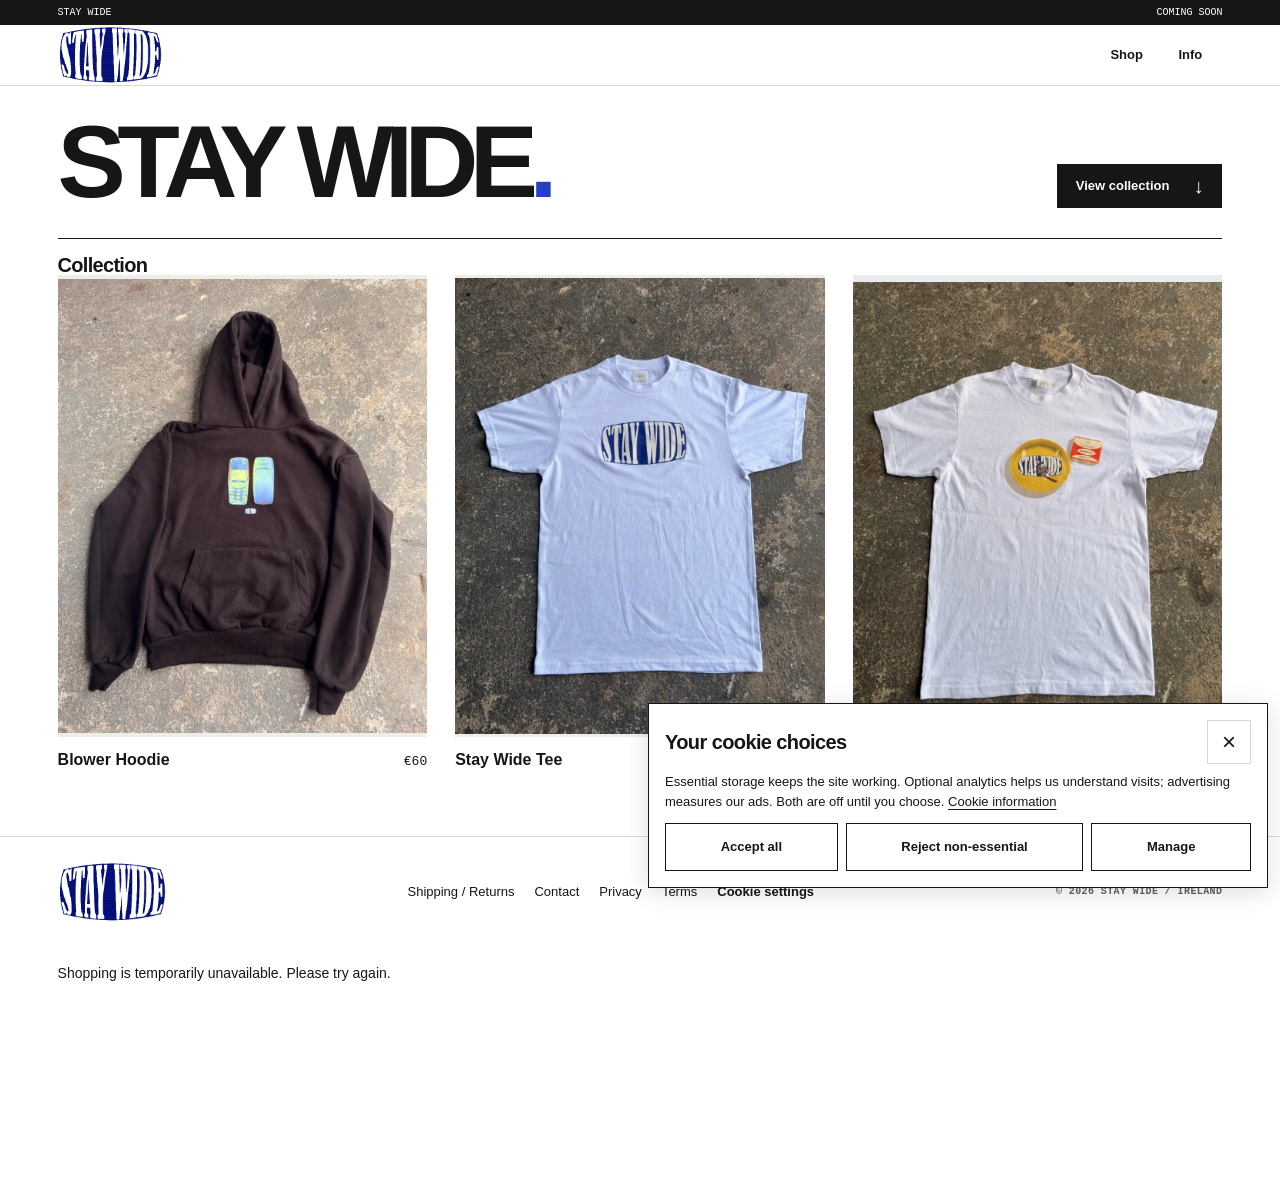
==== commit 6165731c: "Integrate Shopify Buy Button commerce" ====
--- a/index.html
+++ b/index.html
@@ -1,20 +1,20 @@
-﻿<!doctype html>
+<!doctype html>
 <html lang="en-IE">
 <head>
   <meta charset="utf-8">
   <meta name="viewport" content="width=device-width, initial-scale=1">
   <meta name="theme-color" content="#ffffff">
-  <title>Stay Wide — Drop 001</title>
-  <meta name="description" content="Stay Wide. Drop 001.">
+  <title>Stay Wide</title>
+  <meta name="description" content="Stay Wide.">
   <link rel="canonical" href="https://staywide.cc/">
-  <meta property="og:title" content="Stay Wide — Drop 001">
-  <meta property="og:description" content="Drop 001.">
+  <meta property="og:title" content="Stay Wide">
+  <meta property="og:description" content="Stay Wide.">
   <meta property="og:url" content="https://staywide.cc/">
   <meta property="og:type" content="website">
   <meta property="og:site_name" content="Stay Wide">
   <meta name="twitter:card" content="summary_large_image">
-  <meta name="twitter:title" content="Stay Wide — Drop 001">
-  <meta name="twitter:description" content="Drop 001.">
+  <meta name="twitter:title" content="Stay Wide">
+  <meta name="twitter:description" content="Stay Wide.">
   <meta property="og:image" content="https://staywide.cc/assets/brand/stay-wide-share.jpg">
   <meta property="og:image:width" content="1200">
   <meta property="og:image:height" content="630">
@@ -31,39 +31,39 @@
   <script src="js/consent.js" defer></script>
   <script src="js/tracking.js" defer></script>
   <script src="js/main.js" defer></script>
+  <script src="js/shopify-buy.js" defer></script>
 </head>
 <body data-page="home">
   <a class="skip-link" href="#main">Skip to content</a>
-  <div class="announcement"><span>STAY WIDE / DROP 001</span><span>DROP 001</span></div>
+  <div class="announcement"><span>STAY WIDE</span><span>COMING SOON</span></div>
   <header class="site-header">
     <a class="wordmark" href="index.html" aria-label="Stay Wide home"><img class="brand-logo" src="assets/brand/stay-wide-logo-320.png" srcset="assets/brand/stay-wide-logo-320.png 320w, assets/brand/stay-wide-logo.png 920w" sizes="108px" width="920" height="512" alt="Stay Wide" decoding="async"></a>
     <nav aria-label="Main navigation">
       <a href="#shop">Shop</a>
       <a href="info.html">Info</a>
-      <button type="button" class="text-button" id="cart-open" disabled>Cart <span class="cart-count">0</span></button>
+
     </nav>
   </header>
   <main id="main">
     <section class="opening section-pad" aria-labelledby="hero-title">
-      <div><p class="micro kicker">DROP 001 / A FIRST LOOK</p><h1 id="hero-title">STAY WIDE<span>.</span></h1><p class="opening-line">COMING SOON</p></div>
-      <a class="button button-dark" href="#shop">View drop <span aria-hidden="true">↓</span></a>
+      <div><h1 id="hero-title">STAY WIDE<span>.</span></h1></div>
+      <a class="button button-dark" href="#shop">View collection <span aria-hidden="true">↓</span></a>
     </section>
-    <section class="campaign-media section-pad" aria-label="Campaign media">
-      <!-- Replace this single placeholder with a picture, image or controls-enabled video. -->
-      <div class="campaign-placeholder" role="img" aria-label="Stay Wide campaign photograph or film placeholder"><span class="micro">STAY WIDE / OUT INTO THE WORLD</span><span>[CAMPAIGN IMAGE / FILM]</span></div>
+    <section hidden class="campaign-media section-pad" aria-label="Campaign media">
+      <!-- Add one real editorial photograph or film here, then remove hidden. -->
     </section>
     <section class="shop section-pad" id="shop" aria-labelledby="shop-title">
-      <div class="collection-heading"><h2 id="shop-title">Drop 001</h2><span class="micro">DROP 001</span></div>
+      <div class="collection-heading"><h2 id="shop-title">Collection</h2></div>
       <!-- Product cards are generated from js/catalog.js by scripts/build.cjs. -->
-      <div class="product-grid collection-grid"><a class="product-card" href="products/hoodie-01.html" data-product="hoodie-01"><span class="product-image tone-01"><span class="image-layer image-primary"><img src="assets/products/hoodie-01-front-1200.webp" srcset="/assets/products/hoodie-01-front-480.webp 480w, /assets/products/hoodie-01-front-800.webp 800w, /assets/products/hoodie-01-front-1200.webp 1200w, /assets/products/hoodie-01-front-1600.webp 1600w" sizes="(min-width: 1800px) 547px, (min-width: 700px) 31vw, calc((100vw - 56px) / 2)" width="1200" height="1474" alt="Stay Wide Hoodie 01, black phone-print hoodie flat lay" loading="eager" fetchpriority="high" decoding="async"></span><template data-card-secondary><span class="image-layer image-secondary" aria-hidden="true"><img src="assets/products/hoodie-01-detail-800.webp" srcset="/assets/products/hoodie-01-detail-480.webp 480w, /assets/products/hoodie-01-detail-800.webp 800w" sizes="(min-width: 1800px) 547px, (min-width: 700px) 31vw, calc((100vw - 56px) / 2)" width="1200" height="1600" alt="" loading="lazy"  decoding="async"></span></template></span><span class="product-caption"><strong>Hoodie 01</strong></span><p class="product-state">DROP 001</p></a>
-<a class="product-card" href="products/tshirt-01.html" data-product="tshirt-01"><span class="product-image tone-03"><span class="image-layer image-primary"><img src="assets/products/tshirt-01-front-1200.webp" srcset="/assets/products/tshirt-01-front-480.webp 480w, /assets/products/tshirt-01-front-800.webp 800w, /assets/products/tshirt-01-front-1200.webp 1200w, /assets/products/tshirt-01-front-1600.webp 1600w" sizes="(min-width: 1800px) 547px, (min-width: 700px) 31vw, calc((100vw - 56px) / 2)" width="1200" height="1478" alt="Stay Wide T-shirt 01, white T-shirt with blue logo flat lay" loading="eager" fetchpriority="high" decoding="async"></span><template data-card-secondary><span class="image-layer image-secondary" aria-hidden="true"><img src="assets/products/tshirt-01-detail-800.webp" srcset="/assets/products/tshirt-01-detail-480.webp 480w, /assets/products/tshirt-01-detail-800.webp 800w" sizes="(min-width: 1800px) 547px, (min-width: 700px) 31vw, calc((100vw - 56px) / 2)" width="1200" height="1500" alt="" loading="lazy"  decoding="async"></span></template></span><span class="product-caption"><strong>T-shirt 01</strong></span><p class="product-state">DROP 001</p></a>
-<a class="product-card" href="products/tshirt-02.html" data-product="tshirt-02"><span class="product-image tone-04"><span class="image-layer image-primary"><img src="assets/products/tshirt-02-front-1200.webp" srcset="/assets/products/tshirt-02-front-480.webp 480w, /assets/products/tshirt-02-front-800.webp 800w, /assets/products/tshirt-02-front-1200.webp 1200w, /assets/products/tshirt-02-front-1600.webp 1600w" sizes="(min-width: 1800px) 547px, (min-width: 700px) 31vw, calc((100vw - 56px) / 2)" width="1200" height="1458" alt="Stay Wide T-shirt 02, white ashtray-print T-shirt flat lay" loading="lazy"  decoding="async"></span><template data-card-secondary><span class="image-layer image-secondary" aria-hidden="true"><img src="assets/products/tshirt-02-detail-800.webp" srcset="/assets/products/tshirt-02-detail-480.webp 480w, /assets/products/tshirt-02-detail-800.webp 800w" sizes="(min-width: 1800px) 547px, (min-width: 700px) 31vw, calc((100vw - 56px) / 2)" width="1200" height="1600" alt="" loading="lazy"  decoding="async"></span></template></span><span class="product-caption"><strong>T-shirt 02</strong></span><p class="product-state">DROP 001</p></a></div>
+      <div class="product-grid collection-grid"><a class="product-card" href="products/hoodie-01.html" data-product="hoodie-01"><span class="product-image tone-01"><span class="image-layer image-primary"><img src="assets/products/hoodie-01-front-1200.webp" srcset="/assets/products/hoodie-01-front-480.webp 480w, /assets/products/hoodie-01-front-800.webp 800w, /assets/products/hoodie-01-front-1200.webp 1200w, /assets/products/hoodie-01-front-1600.webp 1600w" sizes="(min-width: 1800px) 547px, (min-width: 700px) 31vw, calc((100vw - 56px) / 2)" width="1200" height="1474" alt="Blower Hoodie, black phone-print hoodie flat lay" loading="eager" fetchpriority="high" decoding="async"></span><template data-card-secondary><span class="image-layer image-secondary" aria-hidden="true"><img src="assets/products/hoodie-01-detail-800.webp" srcset="/assets/products/hoodie-01-detail-480.webp 480w, /assets/products/hoodie-01-detail-800.webp 800w" sizes="(min-width: 1800px) 547px, (min-width: 700px) 31vw, calc((100vw - 56px) / 2)" width="1200" height="1600" alt="" loading="lazy"  decoding="async"></span></template></span><span class="product-caption"><strong>Blower Hoodie</strong><span class="product-price">€60</span></span></a>
+<a class="product-card" href="products/tshirt-01.html" data-product="tshirt-01"><span class="product-image tone-03"><span class="image-layer image-primary"><img src="assets/products/tshirt-01-front-1200.webp" srcset="/assets/products/tshirt-01-front-480.webp 480w, /assets/products/tshirt-01-front-800.webp 800w, /assets/products/tshirt-01-front-1200.webp 1200w, /assets/products/tshirt-01-front-1600.webp 1600w" sizes="(min-width: 1800px) 547px, (min-width: 700px) 31vw, calc((100vw - 56px) / 2)" width="1200" height="1478" alt="Stay Wide Tee, white T-shirt with blue logo flat lay" loading="eager" fetchpriority="high" decoding="async"></span><template data-card-secondary><span class="image-layer image-secondary" aria-hidden="true"><img src="assets/products/tshirt-01-detail-800.webp" srcset="/assets/products/tshirt-01-detail-480.webp 480w, /assets/products/tshirt-01-detail-800.webp 800w" sizes="(min-width: 1800px) 547px, (min-width: 700px) 31vw, calc((100vw - 56px) / 2)" width="1200" height="1500" alt="" loading="lazy"  decoding="async"></span></template></span><span class="product-caption"><strong>Stay Wide Tee</strong><span class="product-price">€25</span></span></a>
+<a class="product-card" href="products/tshirt-02.html" data-product="tshirt-02"><span class="product-image tone-04"><span class="image-layer image-primary"><img src="assets/products/tshirt-02-front-1200.webp" srcset="/assets/products/tshirt-02-front-480.webp 480w, /assets/products/tshirt-02-front-800.webp 800w, /assets/products/tshirt-02-front-1200.webp 1200w, /assets/products/tshirt-02-front-1600.webp 1600w" sizes="(min-width: 1800px) 547px, (min-width: 700px) 31vw, calc((100vw - 56px) / 2)" width="1200" height="1458" alt="Ashtray Tee, white ashtray-print T-shirt flat lay" loading="lazy"  decoding="async"></span><template data-card-secondary><span class="image-layer image-secondary" aria-hidden="true"><img src="assets/products/tshirt-02-detail-800.webp" srcset="/assets/products/tshirt-02-detail-480.webp 480w, /assets/products/tshirt-02-detail-800.webp 800w" sizes="(min-width: 1800px) 547px, (min-width: 700px) 31vw, calc((100vw - 56px) / 2)" width="1200" height="1600" alt="" loading="lazy"  decoding="async"></span></template></span><span class="product-caption"><strong>Ashtray Tee</strong><span class="product-price">€25</span></span></a></div>
     </section>
 
 
   </main>
 <footer class="site-footer section-pad"><a class="wordmark" href="index.html"><img class="brand-logo" src="assets/brand/stay-wide-logo-320.png" srcset="assets/brand/stay-wide-logo-320.png 320w, assets/brand/stay-wide-logo.png 920w" sizes="108px" width="920" height="512" alt="Stay Wide" decoding="async"></a><div class="footer-links"><a href="info.html#shipping">Shipping / Returns</a><a href="info.html#contact">Contact</a><a href="info.html#privacy">Privacy</a><a href="info.html#terms">Terms</a><button type="button" class="text-button" data-cookie-settings disabled>Cookie settings</button><noscript><span class="micro">Optional tracking off</span></noscript><!-- Add verified Instagram and TikTok links here. --></div><span class="micro">© <span id="year">2026</span> STAY WIDE / IRELAND</span></footer>
-<dialog id="cart-dialog" aria-labelledby="cart-title" aria-describedby="cart-description"><div class="dialog-header"><span class="micro">YOUR CART / <span id="cart-item-count">0</span> ITEMS</span><button type="button" class="dialog-close" aria-label="Close cart" autofocus>×</button></div><h2 id="cart-title">Your cart</h2><p id="cart-description">Drop 001 is coming soon. Orders are not open yet.</p><div id="cart-lines"><p>Your cart is empty.</p></div><template id="cart-line-template"><article class="cart-line"><div class="cart-thumbnail"></div><div><h3 data-cart-title></h3><p data-cart-size></p><p data-cart-price></p><p data-cart-status></p><p data-cart-dispatch></p><label>Quantity <input data-cart-quantity type="number" min="1" step="1" inputmode="numeric" disabled></label><button type="button" data-cart-remove disabled>Remove</button></div></article></template><div class="cart-subtotal"><span>Subtotal</span><span id="cart-subtotal">—</span></div><button type="button" class="button button-dark" id="checkout" disabled aria-describedby="cart-description">Checkout unavailable</button><button type="button" class="button dialog-close">Keep exploring ↗</button></dialog>
+<p class="commerce-notice section-pad" data-shopify-error role="status" hidden></p>
 <section id="cookie-panel" class="cookie-panel" aria-labelledby="cookie-title" hidden>
   <div class="cookie-heading"><h2 id="cookie-title">Your cookie choices</h2><button type="button" data-cookie-close aria-label="Close cookie settings">×</button></div>
   <p>Essential storage keeps the site working. Optional analytics helps us understand visits; advertising measures our ads. Both are off until you choose. <a href="info.html#cookies">Cookie information</a></p>
--- a/css/styles.css
+++ b/css/styles.css
@@ -4,7 +4,6 @@
 [hidden] { display:none !important; }
 html { scroll-behavior:smooth; scroll-padding-top:82px; }
 body { margin:0; background:white; color:var(--ink); font:16px/1.5 Arial,Helvetica,sans-serif; -webkit-font-smoothing:antialiased; }
-body:has(dialog[open]) { overflow:hidden; }
 h1,h2,h3,p,figure { margin:0; }
 h1,h2,h3 { line-height:1; }
 h2 { font-size:clamp(30px,3.6vw,52px); letter-spacing:-.06em; }
@@ -112,19 +111,6 @@
 .detail-price { font:20px/1.5 'Courier New',monospace; white-space:nowrap; }
 .product-meta { font-size:13px; margin:14px 0 20px; }
 .product-meta>span { margin-left:14px; color:var(--muted); }
-.size-picker { padding:0; margin:0 0 16px; border:0; }
-.size-picker legend { padding:0; margin-bottom:10px; font-size:13px; font-weight:700; }
-#selected-size { color:var(--blue); margin-left:8px; }
-.size-options { display:grid; grid-template-columns:repeat(auto-fit,minmax(44px,1fr)); gap:8px; }
-.size-option { position:relative; cursor:pointer; }
-.size-option input { position:absolute; opacity:0; width:1px; height:1px; }
-.size-option>span { display:grid; place-items:center; min-height:48px; border:1px solid #92938e; background:white; font-size:14px; }
-.size-option input:checked+span { color:white; background:var(--ink); border-color:var(--ink); }
-.size-option input:focus-visible+span { outline:3px solid var(--blue); outline-offset:3px; }
-.size-option input:disabled+span { color:#777; background:#eee; border-color:#ccc; text-decoration:line-through; cursor:not-allowed; }
-.size-picker .field-hint { margin-top:10px; }
-.add-to-cart { width:100%; min-height:52px; }
-.purchase-note { font-size:12px; color:var(--muted); margin-top:10px; }
 .description-placeholder { font-size:14px; margin-block:24px; color:var(--muted); max-width:520px; }
 .product-details { border-top:1px solid var(--line); }
 .product-details details { border-bottom:1px solid var(--line); }
@@ -133,13 +119,6 @@
 .recommendations { margin-top:24px; border-top:1px solid var(--line); }
 .recommendations h2 { font-size:clamp(28px,3.5vw,48px); }
 .section-heading { display:flex; flex-wrap:wrap; justify-content:space-between; align-items:flex-end; gap:20px; margin-bottom:24px; }
-dialog { width:min(520px,calc(100% - 32px)); max-height:85dvh; padding:26px; border:0; color:var(--ink); }
-dialog::backdrop { background:rgba(0,0,0,.5); }
-.dialog-header { display:flex; justify-content:space-between; align-items:center; gap:16px; margin-bottom:24px; }
-.dialog-header button { flex-shrink:0; width:44px; height:44px; background:white; border:1px solid var(--line); font-size:28px; }
-dialog h2 { font-size:36px; margin-bottom:18px; }
-dialog p { font-size:14px; margin-bottom:24px; }
-dialog>.button { width:100%; }
 @media (hover:hover) and (pointer:fine) {
   .product-image:hover .image-secondary[data-ready] { opacity:1; }
 }
@@ -197,7 +176,6 @@
 .product-state span { font-weight:400; color:var(--muted); }
 .dispatch { font-size:13px; margin-top:5px; overflow-wrap:anywhere; }
 .product-card .dispatch { font-size:12px; color:var(--muted); }
-#purchase-form { margin-top:18px; }
 .fit-note { font-size:13px; margin-bottom:12px; }
 .fit-note a { display:inline-flex; align-items:center; min-height:44px; text-decoration:underline; }
 .image-layer img,.gallery-panel img { width:100%; height:100%; object-fit:contain; }
@@ -209,15 +187,6 @@
 .info-page section { padding-block:24px; border-bottom:1px solid var(--line); scroll-margin-top:80px; }
 .info-page section h2 { font-size:23px; letter-spacing:-.035em; margin-bottom:14px; }
 .info-page section p { font-size:14px; margin-top:10px; overflow-wrap:anywhere; }
-.cart-subtotal { display:flex; justify-content:space-between; padding-block:16px; border-top:1px solid var(--line); }
-#checkout { margin-bottom:12px; }
-.cart-line { display:grid; grid-template-columns:72px minmax(0,1fr); gap:16px; padding-block:16px; }
-.cart-thumbnail { aspect-ratio:4/5; background:var(--paper); }
-.cart-thumbnail img { width:100%; height:100%; object-fit:contain; }
-.cart-line h3 { font-size:16px; }
-.cart-line p { margin:8px 0; overflow-wrap:anywhere; }
-.cart-line input,.cart-line button { min-height:44px; }
-.cart-line input { width:60px; }
 /* Restrained non-modal preferences; all choices have equal visual weight. */
 .cookie-panel { position:fixed; z-index:10; inset:auto max(12px,env(safe-area-inset-right)) max(12px,env(safe-area-inset-bottom)) max(12px,env(safe-area-inset-left)); max-width:620px; margin-left:auto; padding:16px; max-height:70dvh; overflow-y:auto; background:white; border:1px solid var(--ink); box-shadow:0 4px 24px #0002; }
 .cookie-heading { display:flex; align-items:center; justify-content:space-between; gap:12px; }
@@ -233,7 +202,6 @@
 #cookie-options input { width:22px; height:22px; margin:0; flex-shrink:0; accent-color:var(--blue); }
 #cookie-options>.button { width:100%; margin-block:8px 16px; }
 .sr-only { position:absolute; width:1px; height:1px; padding:0; overflow:hidden; clip-path:inset(50%); white-space:nowrap; }
-#cart-dialog { padding-bottom:max(26px,env(safe-area-inset-bottom)); overscroll-behavior:contain; }
 @media (max-width:699px) {
   .site-header { gap:8px; }
   nav { gap:8px; }
@@ -248,3 +216,9 @@
   .campaign-placeholder { min-height:180px; }
   .purchase-panel { position:static; }
 }
+
+/* Shopify owns the isolated controls; host styles only reserve layout space. */
+.purchase-controls { margin-top:18px; }
+.commerce-label { margin-bottom:8px; }
+.shopify-commerce { width:100%; min-height:130px; }
+.commerce-notice { padding-block:16px; font-size:14px; }
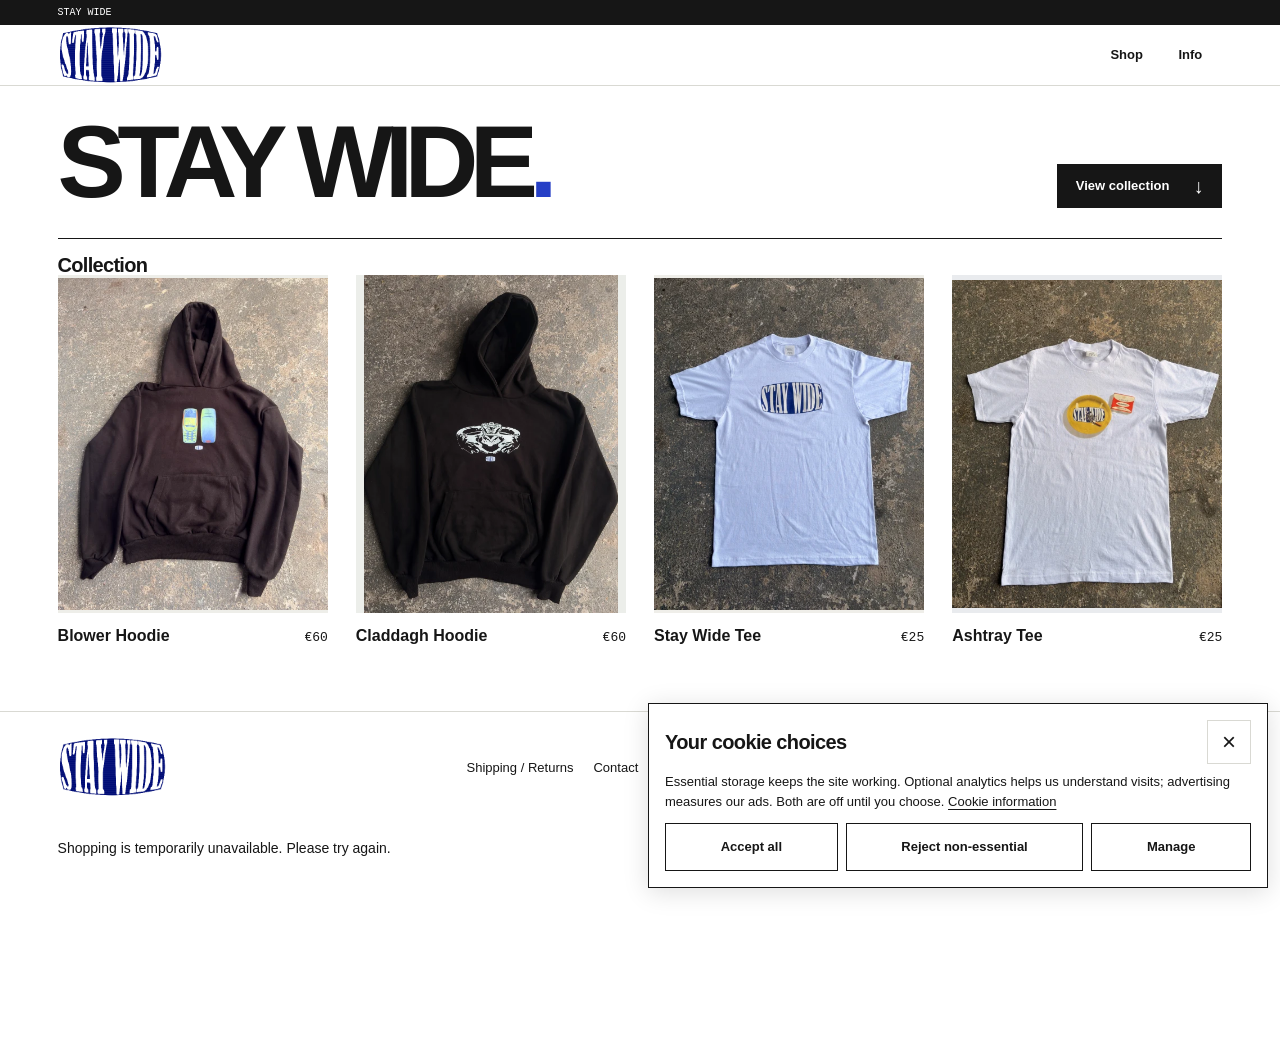
==== commit b850e753: "Add Claddagh Hoodie and site updates" ====
--- a/index.html
+++ b/index.html
@@ -25,17 +25,17 @@
   <link rel="icon" type="image/png" sizes="48x48" href="/assets/brand/favicon-48.png">
   <link rel="apple-touch-icon" sizes="180x180" href="/assets/brand/apple-touch-icon.png">
   <script type="application/ld+json">{"@context":"https://schema.org","@graph":[{"@type":"WebSite","name":"Stay Wide","url":"https://staywide.cc/","publisher":{"@id":"https://staywide.cc/#organization"}},{"@type":"Organization","@id":"https://staywide.cc/#organization","name":"Stay Wide","url":"https://staywide.cc/","logo":"https://staywide.cc/assets/brand/stay-wide-logo.png"}]}</script>
-  <link rel="stylesheet" href="css/styles.css">
-  <script src="js/catalog.js" defer></script>
-  <script src="js/site-config.js" defer></script>
-  <script src="js/consent.js" defer></script>
-  <script src="js/tracking.js" defer></script>
-  <script src="js/main.js" defer></script>
-  <script src="js/shopify-buy.js" defer></script>
+  <link rel="stylesheet" href="css/styles.css?v=fa4fc6680d01">
+  <script src="js/catalog.js?v=fa4fc6680d01" defer></script>
+  <script src="js/site-config.js?v=fa4fc6680d01" defer></script>
+  <script src="js/consent.js?v=fa4fc6680d01" defer></script>
+  <script src="js/tracking.js?v=fa4fc6680d01" defer></script>
+  <script src="js/main.js?v=fa4fc6680d01" defer></script>
+  <script src="js/shopify-buy.js?v=fa4fc6680d01" defer></script>
 </head>
 <body data-page="home">
   <a class="skip-link" href="#main">Skip to content</a>
-  <div class="announcement"><span>STAY WIDE</span><span>COMING SOON</span></div>
+  <div class="announcement"><span>STAY WIDE</span></div>
   <header class="site-header">
     <a class="wordmark" href="index.html" aria-label="Stay Wide home"><img class="brand-logo" src="assets/brand/stay-wide-logo-320.png" srcset="assets/brand/stay-wide-logo-320.png 320w, assets/brand/stay-wide-logo.png 920w" sizes="108px" width="920" height="512" alt="Stay Wide" decoding="async"></a>
     <nav aria-label="Main navigation">
@@ -55,14 +55,15 @@
     <section class="shop section-pad" id="shop" aria-labelledby="shop-title">
       <div class="collection-heading"><h2 id="shop-title">Collection</h2></div>
       <!-- Product cards are generated from js/catalog.js by scripts/build.cjs. -->
-      <div class="product-grid collection-grid"><a class="product-card" href="products/hoodie-01.html" data-product="hoodie-01"><span class="product-image tone-01"><span class="image-layer image-primary"><img src="assets/products/hoodie-01-front-1200.webp" srcset="/assets/products/hoodie-01-front-480.webp 480w, /assets/products/hoodie-01-front-800.webp 800w, /assets/products/hoodie-01-front-1200.webp 1200w, /assets/products/hoodie-01-front-1600.webp 1600w" sizes="(min-width: 1800px) 547px, (min-width: 700px) 31vw, calc((100vw - 56px) / 2)" width="1200" height="1474" alt="Blower Hoodie, black phone-print hoodie flat lay" loading="eager" fetchpriority="high" decoding="async"></span><template data-card-secondary><span class="image-layer image-secondary" aria-hidden="true"><img src="assets/products/hoodie-01-detail-800.webp" srcset="/assets/products/hoodie-01-detail-480.webp 480w, /assets/products/hoodie-01-detail-800.webp 800w" sizes="(min-width: 1800px) 547px, (min-width: 700px) 31vw, calc((100vw - 56px) / 2)" width="1200" height="1600" alt="" loading="lazy"  decoding="async"></span></template></span><span class="product-caption"><strong>Blower Hoodie</strong><span class="product-price">€60</span></span></a>
-<a class="product-card" href="products/tshirt-01.html" data-product="tshirt-01"><span class="product-image tone-03"><span class="image-layer image-primary"><img src="assets/products/tshirt-01-front-1200.webp" srcset="/assets/products/tshirt-01-front-480.webp 480w, /assets/products/tshirt-01-front-800.webp 800w, /assets/products/tshirt-01-front-1200.webp 1200w, /assets/products/tshirt-01-front-1600.webp 1600w" sizes="(min-width: 1800px) 547px, (min-width: 700px) 31vw, calc((100vw - 56px) / 2)" width="1200" height="1478" alt="Stay Wide Tee, white T-shirt with blue logo flat lay" loading="eager" fetchpriority="high" decoding="async"></span><template data-card-secondary><span class="image-layer image-secondary" aria-hidden="true"><img src="assets/products/tshirt-01-detail-800.webp" srcset="/assets/products/tshirt-01-detail-480.webp 480w, /assets/products/tshirt-01-detail-800.webp 800w" sizes="(min-width: 1800px) 547px, (min-width: 700px) 31vw, calc((100vw - 56px) / 2)" width="1200" height="1500" alt="" loading="lazy"  decoding="async"></span></template></span><span class="product-caption"><strong>Stay Wide Tee</strong><span class="product-price">€25</span></span></a>
-<a class="product-card" href="products/tshirt-02.html" data-product="tshirt-02"><span class="product-image tone-04"><span class="image-layer image-primary"><img src="assets/products/tshirt-02-front-1200.webp" srcset="/assets/products/tshirt-02-front-480.webp 480w, /assets/products/tshirt-02-front-800.webp 800w, /assets/products/tshirt-02-front-1200.webp 1200w, /assets/products/tshirt-02-front-1600.webp 1600w" sizes="(min-width: 1800px) 547px, (min-width: 700px) 31vw, calc((100vw - 56px) / 2)" width="1200" height="1458" alt="Ashtray Tee, white ashtray-print T-shirt flat lay" loading="lazy"  decoding="async"></span><template data-card-secondary><span class="image-layer image-secondary" aria-hidden="true"><img src="assets/products/tshirt-02-detail-800.webp" srcset="/assets/products/tshirt-02-detail-480.webp 480w, /assets/products/tshirt-02-detail-800.webp 800w" sizes="(min-width: 1800px) 547px, (min-width: 700px) 31vw, calc((100vw - 56px) / 2)" width="1200" height="1600" alt="" loading="lazy"  decoding="async"></span></template></span><span class="product-caption"><strong>Ashtray Tee</strong><span class="product-price">€25</span></span></a></div>
+      <div class="product-grid collection-grid"><a class="product-card" href="products/hoodie-01.html" data-product="hoodie-01"><span class="product-image tone-01"><span class="image-layer image-primary"><img src="assets/products/hoodie-01-front-1200.webp" srcset="/assets/products/hoodie-01-front-480.webp 480w, /assets/products/hoodie-01-front-800.webp 800w, /assets/products/hoodie-01-front-1200.webp 1200w, /assets/products/hoodie-01-front-1600.webp 1600w" sizes="(min-width: 1800px) 389px, (min-width: 1240px) calc((91vw - 84px) / 4), (min-width: 700px) calc((91vw - 28px) / 2), calc((100vw - 56px) / 2)" width="1200" height="1474" alt="Blower Hoodie, black phone-print hoodie flat lay" loading="eager" fetchpriority="high" decoding="async"></span><template data-card-secondary><span class="image-layer image-secondary" aria-hidden="true"><img src="assets/products/hoodie-01-detail-800.webp" srcset="/assets/products/hoodie-01-detail-480.webp 480w, /assets/products/hoodie-01-detail-800.webp 800w" sizes="(min-width: 1800px) 389px, (min-width: 1240px) calc((91vw - 84px) / 4), (min-width: 700px) calc((91vw - 28px) / 2), calc((100vw - 56px) / 2)" width="1200" height="1600" alt="" loading="lazy"  decoding="async"></span></template></span><span class="product-caption"><strong>Blower Hoodie</strong><span class="product-price">€60</span></span></a>
+<a class="product-card" href="products/hoodie-02.html" data-product="hoodie-02"><span class="product-image tone-02"><span class="image-layer image-primary"><img src="assets/products/hoodie-02-front-1200.webp" srcset="/assets/products/hoodie-02-front-480.webp 480w, /assets/products/hoodie-02-front-800.webp 800w, /assets/products/hoodie-02-front-1200.webp 1200w, /assets/products/hoodie-02-front-1600.webp 1600w" sizes="(min-width: 1800px) 389px, (min-width: 1240px) calc((91vw - 84px) / 4), (min-width: 700px) calc((91vw - 28px) / 2), calc((100vw - 56px) / 2)" width="1200" height="1600" alt="Stay Wide Claddagh Hoodie flat lay" loading="eager" fetchpriority="high" decoding="async"></span><template data-card-secondary><span class="image-layer image-secondary" aria-hidden="true"><img src="assets/products/hoodie-02-detail-800.webp" srcset="/assets/products/hoodie-02-detail-480.webp 480w, /assets/products/hoodie-02-detail-800.webp 800w" sizes="(min-width: 1800px) 389px, (min-width: 1240px) calc((91vw - 84px) / 4), (min-width: 700px) calc((91vw - 28px) / 2), calc((100vw - 56px) / 2)" width="1200" height="1600" alt="" loading="lazy"  decoding="async"></span></template></span><span class="product-caption"><strong>Claddagh Hoodie</strong><span class="product-price">€60</span></span></a>
+<a class="product-card" href="products/tshirt-01.html" data-product="tshirt-01"><span class="product-image tone-03"><span class="image-layer image-primary"><img src="assets/products/tshirt-01-front-1200.webp" srcset="/assets/products/tshirt-01-front-480.webp 480w, /assets/products/tshirt-01-front-800.webp 800w, /assets/products/tshirt-01-front-1200.webp 1200w, /assets/products/tshirt-01-front-1600.webp 1600w" sizes="(min-width: 1800px) 389px, (min-width: 1240px) calc((91vw - 84px) / 4), (min-width: 700px) calc((91vw - 28px) / 2), calc((100vw - 56px) / 2)" width="1200" height="1478" alt="Stay Wide Tee, white T-shirt with blue logo flat lay" loading="lazy"  decoding="async"></span><template data-card-secondary><span class="image-layer image-secondary" aria-hidden="true"><img src="assets/products/tshirt-01-detail-800.webp" srcset="/assets/products/tshirt-01-detail-480.webp 480w, /assets/products/tshirt-01-detail-800.webp 800w" sizes="(min-width: 1800px) 389px, (min-width: 1240px) calc((91vw - 84px) / 4), (min-width: 700px) calc((91vw - 28px) / 2), calc((100vw - 56px) / 2)" width="1200" height="1500" alt="" loading="lazy"  decoding="async"></span></template></span><span class="product-caption"><strong>Stay Wide Tee</strong><span class="product-price">€25</span></span></a>
+<a class="product-card" href="products/tshirt-02.html" data-product="tshirt-02"><span class="product-image tone-04"><span class="image-layer image-primary"><img src="assets/products/tshirt-02-front-1200.webp" srcset="/assets/products/tshirt-02-front-480.webp 480w, /assets/products/tshirt-02-front-800.webp 800w, /assets/products/tshirt-02-front-1200.webp 1200w, /assets/products/tshirt-02-front-1600.webp 1600w" sizes="(min-width: 1800px) 389px, (min-width: 1240px) calc((91vw - 84px) / 4), (min-width: 700px) calc((91vw - 28px) / 2), calc((100vw - 56px) / 2)" width="1200" height="1458" alt="Ashtray Tee, white ashtray-print T-shirt flat lay" loading="lazy"  decoding="async"></span><template data-card-secondary><span class="image-layer image-secondary" aria-hidden="true"><img src="assets/products/tshirt-02-detail-800.webp" srcset="/assets/products/tshirt-02-detail-480.webp 480w, /assets/products/tshirt-02-detail-800.webp 800w" sizes="(min-width: 1800px) 389px, (min-width: 1240px) calc((91vw - 84px) / 4), (min-width: 700px) calc((91vw - 28px) / 2), calc((100vw - 56px) / 2)" width="1200" height="1600" alt="" loading="lazy"  decoding="async"></span></template></span><span class="product-caption"><strong>Ashtray Tee</strong><span class="product-price">€25</span></span></a></div>
     </section>
 
 
   </main>
-<footer class="site-footer section-pad"><a class="wordmark" href="index.html"><img class="brand-logo" src="assets/brand/stay-wide-logo-320.png" srcset="assets/brand/stay-wide-logo-320.png 320w, assets/brand/stay-wide-logo.png 920w" sizes="108px" width="920" height="512" alt="Stay Wide" decoding="async"></a><div class="footer-links"><a href="info.html#shipping">Shipping / Returns</a><a href="info.html#contact">Contact</a><a href="info.html#privacy">Privacy</a><a href="info.html#terms">Terms</a><button type="button" class="text-button" data-cookie-settings disabled>Cookie settings</button><noscript><span class="micro">Optional tracking off</span></noscript><!-- Add verified Instagram and TikTok links here. --></div><span class="micro">© <span id="year">2026</span> STAY WIDE / IRELAND</span></footer>
+<footer class="site-footer section-pad"><a class="wordmark" href="index.html"><img class="brand-logo" src="assets/brand/stay-wide-logo-320.png" srcset="assets/brand/stay-wide-logo-320.png 320w, assets/brand/stay-wide-logo.png 920w" sizes="108px" width="920" height="512" alt="Stay Wide" decoding="async"></a><div class="footer-links"><a href="info.html#shipping">Shipping / Returns</a><a href="info.html#contact">Contact</a><button type="button" class="text-button" data-cookie-settings disabled>Cookie settings</button><noscript><span class="micro">Optional tracking off</span></noscript><!-- Add verified Instagram and TikTok links here. --></div><span class="micro">© <span id="year">2026</span> STAY WIDE / IRELAND</span></footer>
 <p class="commerce-notice section-pad" data-shopify-error role="status" hidden></p>
 <section id="cookie-panel" class="cookie-panel" aria-labelledby="cookie-title" hidden>
   <div class="cookie-heading"><h2 id="cookie-title">Your cookie choices</h2><button type="button" data-cookie-close aria-label="Close cookie settings">×</button></div>
--- a/css/styles.css
+++ b/css/styles.css
@@ -50,13 +50,9 @@
 .preview-note { font-size:12px; color:var(--muted); margin:8px 0 18px; }
 .product-grid { --mobile-columns:2; display:grid; grid-template-columns:repeat(var(--mobile-columns),minmax(0,1fr)); gap:24px 16px; }
 .product-card { display:block; min-width:0; }
-/* A centred final piece keeps an odd mobile drop balanced at the same card size. */
-@media (max-width:699px) {
-  .collection-grid>.product-card:last-child:nth-child(odd) { grid-column:1 / -1; width:calc((100% - 16px) / 2); justify-self:center; }
-}
 .product-image { position:relative; display:block; aspect-ratio:4/5; background:var(--paper); overflow:hidden; }
 .product-index { position:absolute; z-index:2; top:12px; left:12px; font-size:10px; }
-.image-layer { position:absolute; inset:0; display:grid; place-items:center; }
+.image-layer { position:absolute; inset:0; display:grid; place-items:center; grid-template-columns:minmax(0,1fr); grid-template-rows:minmax(0,1fr); }
 .image-secondary { opacity:0; background:var(--paper); pointer-events:none; }
 .product-card:focus-visible .image-secondary[data-ready] { opacity:1; }
 .placeholder-tag { position:absolute; bottom:12px; left:12px; right:34px; color:var(--muted); font:10px/1.4 'Courier New',monospace; }
@@ -179,7 +175,8 @@
 .fit-note { font-size:13px; margin-bottom:12px; }
 .fit-note a { display:inline-flex; align-items:center; min-height:44px; text-decoration:underline; }
 .image-layer img,.gallery-panel img { width:100%; height:100%; object-fit:contain; }
-.gallery-panel { overflow:hidden; }
+.gallery-panel { overflow:hidden; grid-template-columns:minmax(0,1fr); grid-template-rows:minmax(0,1fr); }
+.image-layer img,.gallery-panel img { min-width:0; min-height:0; }
 .footer-links { display:flex; flex-wrap:wrap; gap:8px 20px; }
 .footer-links a { display:inline-flex; align-items:center; min-height:44px; font-size:13px; }
 .info-page { max-width:900px; margin-inline:auto; }
@@ -206,8 +203,10 @@
   .site-header { gap:8px; }
   nav { gap:8px; }
   .wordmark { font-size:24px; }
-  .gallery-frame { max-width:380px; margin-inline:auto; }
-}
+  .gallery-frame { width:100%; max-width:380px; height:min(108vw, 46svh); aspect-ratio:auto; margin-inline:auto; }
+  .product-layout { gap:16px; }
+}
+
 @media (min-width:700px) {
   .collection-grid { grid-template-columns:repeat(2,minmax(0,1fr)); }
   .collection-grid:has(>.product-card:nth-child(3):last-child) { grid-template-columns:repeat(3,minmax(0,1fr)); }
@@ -222,3 +221,8 @@
 .commerce-label { margin-bottom:8px; }
 .shopify-commerce { width:100%; min-height:130px; }
 .commerce-notice { padding-block:16px; font-size:14px; }
+
+/* Four columns only once the page padding and gaps leave at least 260px per card. */
+@media (min-width:1240px) {
+  .collection-grid { grid-template-columns:repeat(4,minmax(0,1fr)); }
+}
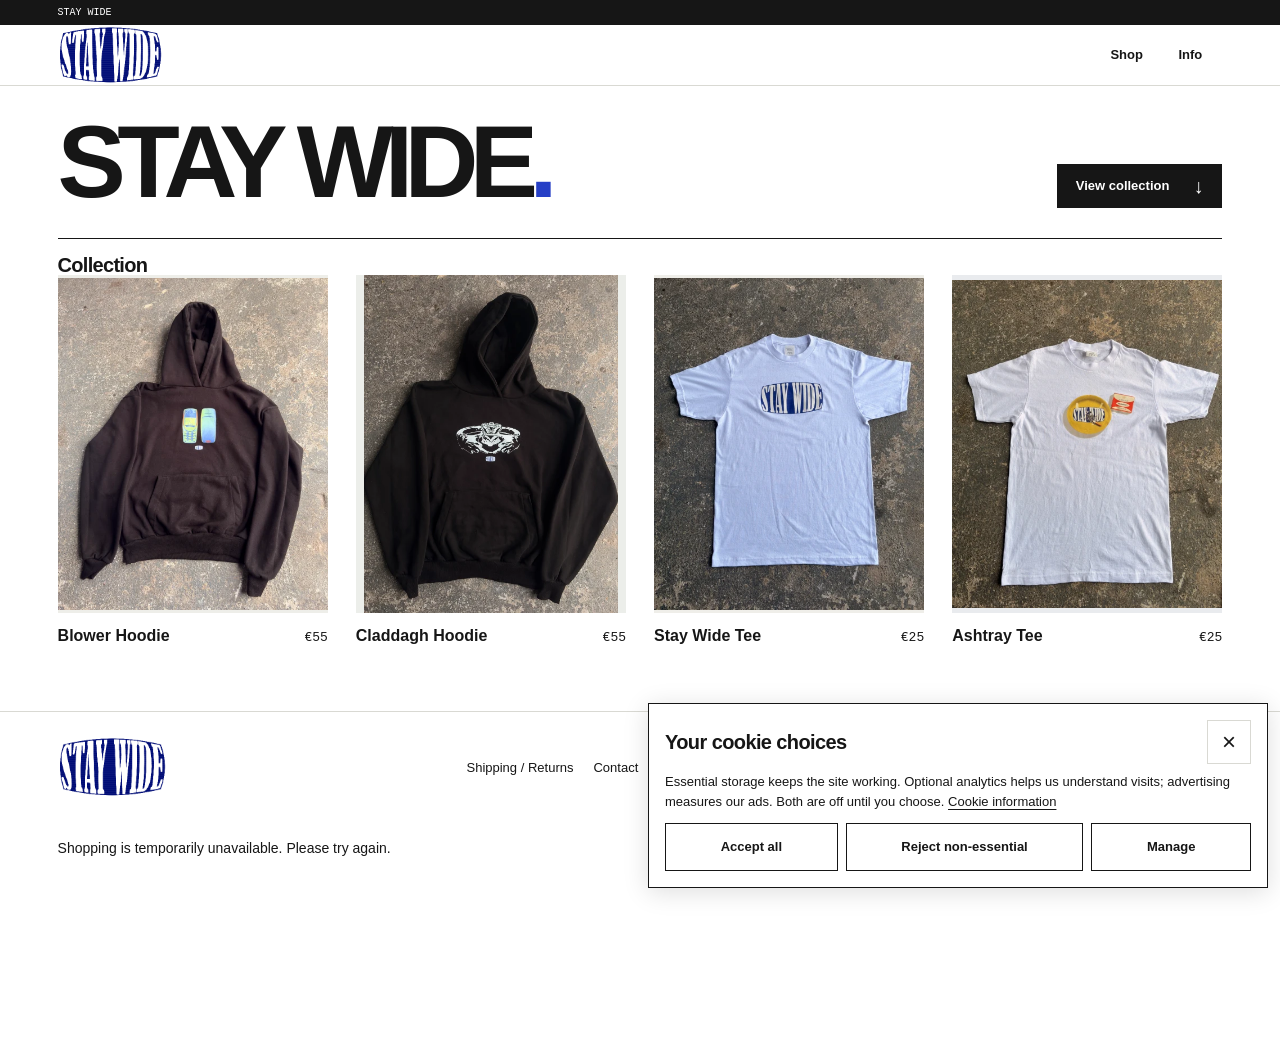
==== commit 2181d9eb: "Update hoodie prices and campaign layout" ====
--- a/index.html
+++ b/index.html
@@ -25,13 +25,14 @@
   <link rel="icon" type="image/png" sizes="48x48" href="/assets/brand/favicon-48.png">
   <link rel="apple-touch-icon" sizes="180x180" href="/assets/brand/apple-touch-icon.png">
   <script type="application/ld+json">{"@context":"https://schema.org","@graph":[{"@type":"WebSite","name":"Stay Wide","url":"https://staywide.cc/","publisher":{"@id":"https://staywide.cc/#organization"}},{"@type":"Organization","@id":"https://staywide.cc/#organization","name":"Stay Wide","url":"https://staywide.cc/","logo":"https://staywide.cc/assets/brand/stay-wide-logo.png"}]}</script>
-  <link rel="stylesheet" href="css/styles.css?v=fa4fc6680d01">
-  <script src="js/catalog.js?v=fa4fc6680d01" defer></script>
-  <script src="js/site-config.js?v=fa4fc6680d01" defer></script>
-  <script src="js/consent.js?v=fa4fc6680d01" defer></script>
-  <script src="js/tracking.js?v=fa4fc6680d01" defer></script>
-  <script src="js/main.js?v=fa4fc6680d01" defer></script>
-  <script src="js/shopify-buy.js?v=fa4fc6680d01" defer></script>
+  <link rel="stylesheet" href="css/styles.css?v=2efb16306b02">
+  <script src="js/catalog.js?v=2efb16306b02" defer></script>
+  <script src="js/site-config.js?v=2efb16306b02" defer></script>
+  <script src="js/consent.js?v=2efb16306b02" defer></script>
+  <script src="js/tracking.js?v=2efb16306b02" defer></script>
+  <script src="js/main.js?v=2efb16306b02" defer></script>
+  <script src="js/home.js?v=2efb16306b02" defer></script>
+  <script src="js/shopify-buy.js?v=2efb16306b02" defer></script>
 </head>
 <body data-page="home">
   <a class="skip-link" href="#main">Skip to content</a>
@@ -49,14 +50,11 @@
       <div><h1 id="hero-title">STAY WIDE<span>.</span></h1></div>
       <a class="button button-dark" href="#shop">View collection <span aria-hidden="true">↓</span></a>
     </section>
-    <section hidden class="campaign-media section-pad" aria-label="Campaign media">
-      <!-- Add one real editorial photograph or film here, then remove hidden. -->
-    </section>
     <section class="shop section-pad" id="shop" aria-labelledby="shop-title">
       <div class="collection-heading"><h2 id="shop-title">Collection</h2></div>
       <!-- Product cards are generated from js/catalog.js by scripts/build.cjs. -->
-      <div class="product-grid collection-grid"><a class="product-card" href="products/hoodie-01.html" data-product="hoodie-01"><span class="product-image tone-01"><span class="image-layer image-primary"><img src="assets/products/hoodie-01-front-1200.webp" srcset="/assets/products/hoodie-01-front-480.webp 480w, /assets/products/hoodie-01-front-800.webp 800w, /assets/products/hoodie-01-front-1200.webp 1200w, /assets/products/hoodie-01-front-1600.webp 1600w" sizes="(min-width: 1800px) 389px, (min-width: 1240px) calc((91vw - 84px) / 4), (min-width: 700px) calc((91vw - 28px) / 2), calc((100vw - 56px) / 2)" width="1200" height="1474" alt="Blower Hoodie, black phone-print hoodie flat lay" loading="eager" fetchpriority="high" decoding="async"></span><template data-card-secondary><span class="image-layer image-secondary" aria-hidden="true"><img src="assets/products/hoodie-01-detail-800.webp" srcset="/assets/products/hoodie-01-detail-480.webp 480w, /assets/products/hoodie-01-detail-800.webp 800w" sizes="(min-width: 1800px) 389px, (min-width: 1240px) calc((91vw - 84px) / 4), (min-width: 700px) calc((91vw - 28px) / 2), calc((100vw - 56px) / 2)" width="1200" height="1600" alt="" loading="lazy"  decoding="async"></span></template></span><span class="product-caption"><strong>Blower Hoodie</strong><span class="product-price">€60</span></span></a>
-<a class="product-card" href="products/hoodie-02.html" data-product="hoodie-02"><span class="product-image tone-02"><span class="image-layer image-primary"><img src="assets/products/hoodie-02-front-1200.webp" srcset="/assets/products/hoodie-02-front-480.webp 480w, /assets/products/hoodie-02-front-800.webp 800w, /assets/products/hoodie-02-front-1200.webp 1200w, /assets/products/hoodie-02-front-1600.webp 1600w" sizes="(min-width: 1800px) 389px, (min-width: 1240px) calc((91vw - 84px) / 4), (min-width: 700px) calc((91vw - 28px) / 2), calc((100vw - 56px) / 2)" width="1200" height="1600" alt="Stay Wide Claddagh Hoodie flat lay" loading="eager" fetchpriority="high" decoding="async"></span><template data-card-secondary><span class="image-layer image-secondary" aria-hidden="true"><img src="assets/products/hoodie-02-detail-800.webp" srcset="/assets/products/hoodie-02-detail-480.webp 480w, /assets/products/hoodie-02-detail-800.webp 800w" sizes="(min-width: 1800px) 389px, (min-width: 1240px) calc((91vw - 84px) / 4), (min-width: 700px) calc((91vw - 28px) / 2), calc((100vw - 56px) / 2)" width="1200" height="1600" alt="" loading="lazy"  decoding="async"></span></template></span><span class="product-caption"><strong>Claddagh Hoodie</strong><span class="product-price">€60</span></span></a>
+      <div class="product-grid collection-grid"><a class="product-card" href="products/hoodie-01.html" data-product="hoodie-01"><span class="product-image tone-01"><span class="image-layer image-primary"><img src="assets/products/hoodie-01-front-1200.webp" srcset="/assets/products/hoodie-01-front-480.webp 480w, /assets/products/hoodie-01-front-800.webp 800w, /assets/products/hoodie-01-front-1200.webp 1200w, /assets/products/hoodie-01-front-1600.webp 1600w" sizes="(min-width: 1800px) 389px, (min-width: 1240px) calc((91vw - 84px) / 4), (min-width: 700px) calc((91vw - 28px) / 2), calc((100vw - 56px) / 2)" width="1200" height="1474" alt="Blower Hoodie, black phone-print hoodie flat lay" loading="eager" fetchpriority="high" decoding="async"></span><template data-card-secondary><span class="image-layer image-secondary" aria-hidden="true"><img src="assets/products/hoodie-01-detail-800.webp" srcset="/assets/products/hoodie-01-detail-480.webp 480w, /assets/products/hoodie-01-detail-800.webp 800w" sizes="(min-width: 1800px) 389px, (min-width: 1240px) calc((91vw - 84px) / 4), (min-width: 700px) calc((91vw - 28px) / 2), calc((100vw - 56px) / 2)" width="1200" height="1600" alt="" loading="lazy"  decoding="async"></span></template></span><span class="product-caption"><strong>Blower Hoodie</strong><span class="product-price">€55</span></span></a>
+<a class="product-card" href="products/hoodie-02.html" data-product="hoodie-02"><span class="product-image tone-02"><span class="image-layer image-primary"><img src="assets/products/hoodie-02-front-1200.webp" srcset="/assets/products/hoodie-02-front-480.webp 480w, /assets/products/hoodie-02-front-800.webp 800w, /assets/products/hoodie-02-front-1200.webp 1200w, /assets/products/hoodie-02-front-1600.webp 1600w" sizes="(min-width: 1800px) 389px, (min-width: 1240px) calc((91vw - 84px) / 4), (min-width: 700px) calc((91vw - 28px) / 2), calc((100vw - 56px) / 2)" width="1200" height="1600" alt="Stay Wide Claddagh Hoodie flat lay" loading="eager" fetchpriority="high" decoding="async"></span><template data-card-secondary><span class="image-layer image-secondary" aria-hidden="true"><img src="assets/products/hoodie-02-detail-800.webp" srcset="/assets/products/hoodie-02-detail-480.webp 480w, /assets/products/hoodie-02-detail-800.webp 800w" sizes="(min-width: 1800px) 389px, (min-width: 1240px) calc((91vw - 84px) / 4), (min-width: 700px) calc((91vw - 28px) / 2), calc((100vw - 56px) / 2)" width="1200" height="1600" alt="" loading="lazy"  decoding="async"></span></template></span><span class="product-caption"><strong>Claddagh Hoodie</strong><span class="product-price">€55</span></span></a>
 <a class="product-card" href="products/tshirt-01.html" data-product="tshirt-01"><span class="product-image tone-03"><span class="image-layer image-primary"><img src="assets/products/tshirt-01-front-1200.webp" srcset="/assets/products/tshirt-01-front-480.webp 480w, /assets/products/tshirt-01-front-800.webp 800w, /assets/products/tshirt-01-front-1200.webp 1200w, /assets/products/tshirt-01-front-1600.webp 1600w" sizes="(min-width: 1800px) 389px, (min-width: 1240px) calc((91vw - 84px) / 4), (min-width: 700px) calc((91vw - 28px) / 2), calc((100vw - 56px) / 2)" width="1200" height="1478" alt="Stay Wide Tee, white T-shirt with blue logo flat lay" loading="lazy"  decoding="async"></span><template data-card-secondary><span class="image-layer image-secondary" aria-hidden="true"><img src="assets/products/tshirt-01-detail-800.webp" srcset="/assets/products/tshirt-01-detail-480.webp 480w, /assets/products/tshirt-01-detail-800.webp 800w" sizes="(min-width: 1800px) 389px, (min-width: 1240px) calc((91vw - 84px) / 4), (min-width: 700px) calc((91vw - 28px) / 2), calc((100vw - 56px) / 2)" width="1200" height="1500" alt="" loading="lazy"  decoding="async"></span></template></span><span class="product-caption"><strong>Stay Wide Tee</strong><span class="product-price">€25</span></span></a>
 <a class="product-card" href="products/tshirt-02.html" data-product="tshirt-02"><span class="product-image tone-04"><span class="image-layer image-primary"><img src="assets/products/tshirt-02-front-1200.webp" srcset="/assets/products/tshirt-02-front-480.webp 480w, /assets/products/tshirt-02-front-800.webp 800w, /assets/products/tshirt-02-front-1200.webp 1200w, /assets/products/tshirt-02-front-1600.webp 1600w" sizes="(min-width: 1800px) 389px, (min-width: 1240px) calc((91vw - 84px) / 4), (min-width: 700px) calc((91vw - 28px) / 2), calc((100vw - 56px) / 2)" width="1200" height="1458" alt="Ashtray Tee, white ashtray-print T-shirt flat lay" loading="lazy"  decoding="async"></span><template data-card-secondary><span class="image-layer image-secondary" aria-hidden="true"><img src="assets/products/tshirt-02-detail-800.webp" srcset="/assets/products/tshirt-02-detail-480.webp 480w, /assets/products/tshirt-02-detail-800.webp 800w" sizes="(min-width: 1800px) 389px, (min-width: 1240px) calc((91vw - 84px) / 4), (min-width: 700px) calc((91vw - 28px) / 2), calc((100vw - 56px) / 2)" width="1200" height="1600" alt="" loading="lazy"  decoding="async"></span></template></span><span class="product-caption"><strong>Ashtray Tee</strong><span class="product-price">€25</span></span></a></div>
     </section>
--- a/css/styles.css
+++ b/css/styles.css
@@ -165,9 +165,23 @@
 }
 
 /* Launch foundation: retain the existing visual system and keep commerce direct. */
-.campaign-media { padding-bottom:24px; }
+/* Intro supplies the upper gap; campaign supplies only the gap to collection. */
+.campaign-media { padding-block:0 28px; }
 .campaign-placeholder { min-height:130px; padding:20px; background:var(--paper); display:flex; flex-direction:column; justify-content:space-between; gap:24px; color:var(--muted); font-size:13px; }
-.campaign-media img,.campaign-media video { display:block; width:100%; height:clamp(130px,22vw,320px); object-fit:cover; }
+.campaign-media img { display:block; width:100%; max-width:420px; height:auto; aspect-ratio:7/5; margin-inline:auto; object-fit:cover; object-position:55% 50%; }
+@media (min-width:700px) {
+  .campaign-media { padding-bottom:32px; }
+  .campaign-media img { max-width:672px; aspect-ratio:4961/2827; object-fit:contain; }
+}
+@media (min-width:1100px) {
+  .campaign-media { padding-bottom:40px; }
+  .campaign-media img { max-width:736px; }
+}
+/* Reserve a header slot rather than letting the cart tab cover editorial media. */
+@media (max-width:1099px) {
+  body[data-page="home"] .site-header { min-height:72px; padding-right:calc(var(--pad) + 68px); }
+  body[data-page="home"] .shopify-buy-frame--toggle { top:var(--home-cart-center,61px); right:var(--pad); }
+}
 .product-state { font:700 13px/1.5 'Courier New',monospace; margin-top:10px; }
 .product-state span { font-weight:400; color:var(--muted); }
 .dispatch { font-size:13px; margin-top:5px; overflow-wrap:anywhere; }
@@ -221,6 +235,25 @@
 .commerce-label { margin-bottom:8px; }
 .shopify-commerce { width:100%; min-height:130px; }
 .commerce-notice { padding-block:16px; font-size:14px; }
+.size-heading { display:flex; align-items:center; justify-content:space-between; gap:12px; margin-bottom:4px; }
+.size-heading .commerce-label { margin:0; }
+.size-guide-trigger,.size-guide-close { min-height:44px; border:0; padding:8px 0; background:transparent; color:var(--ink); font:700 14px Arial,Helvetica,sans-serif; text-decoration:underline; text-underline-offset:4px; cursor:pointer; }
+.size-guide-trigger:disabled { opacity:.5; cursor:default; }
+.purchase-controls:has(.shopify-commerce:not([hidden])) > .field-hint { display:none; }
+html:has(.size-guide-dialog[open]) { overflow:hidden; }
+.size-guide-dialog { width:min(94vw,760px); max-width:94vw; max-height:90vh; max-height:90dvh; padding:0; border:1px solid var(--ink); color:var(--ink); background:#fff; margin:auto; overflow:hidden; }
+.size-guide-dialog[open] { display:flex; flex-direction:column; }
+.size-guide-dialog::backdrop { background:rgb(0 0 0 / .5); }
+.size-guide-header { flex-shrink:0; display:flex; align-items:center; justify-content:space-between; gap:16px; padding:12px 16px; border-bottom:1px solid var(--line); }
+.size-guide-header h2 { font-size:18px; margin:0 0 4px; }
+.size-guide-header p { font-size:14px; margin:0; }
+.size-guide-content { overflow-y:auto; min-height:0; padding:16px; overscroll-behavior:contain; }
+.size-guide-content img { display:block; width:100%; height:auto; }
+.size-guide-content table { border-collapse:collapse; width:100%; table-layout:fixed; font-size:14px; margin:16px 0; }
+.size-guide-content caption { text-align:left; font-weight:700; margin-bottom:12px; }
+.size-guide-content th,.size-guide-content td { padding:10px 4px; border:1px solid #ccc; text-align:center; overflow-wrap:break-word; }
+.size-guide-content thead th { background:#f4f4f4; }
+.size-guide-content p { font-size:14px; line-height:1.5; margin-top:12px; }
 
 /* Four columns only once the page padding and gaps leave at least 260px per card. */
 @media (min-width:1240px) {
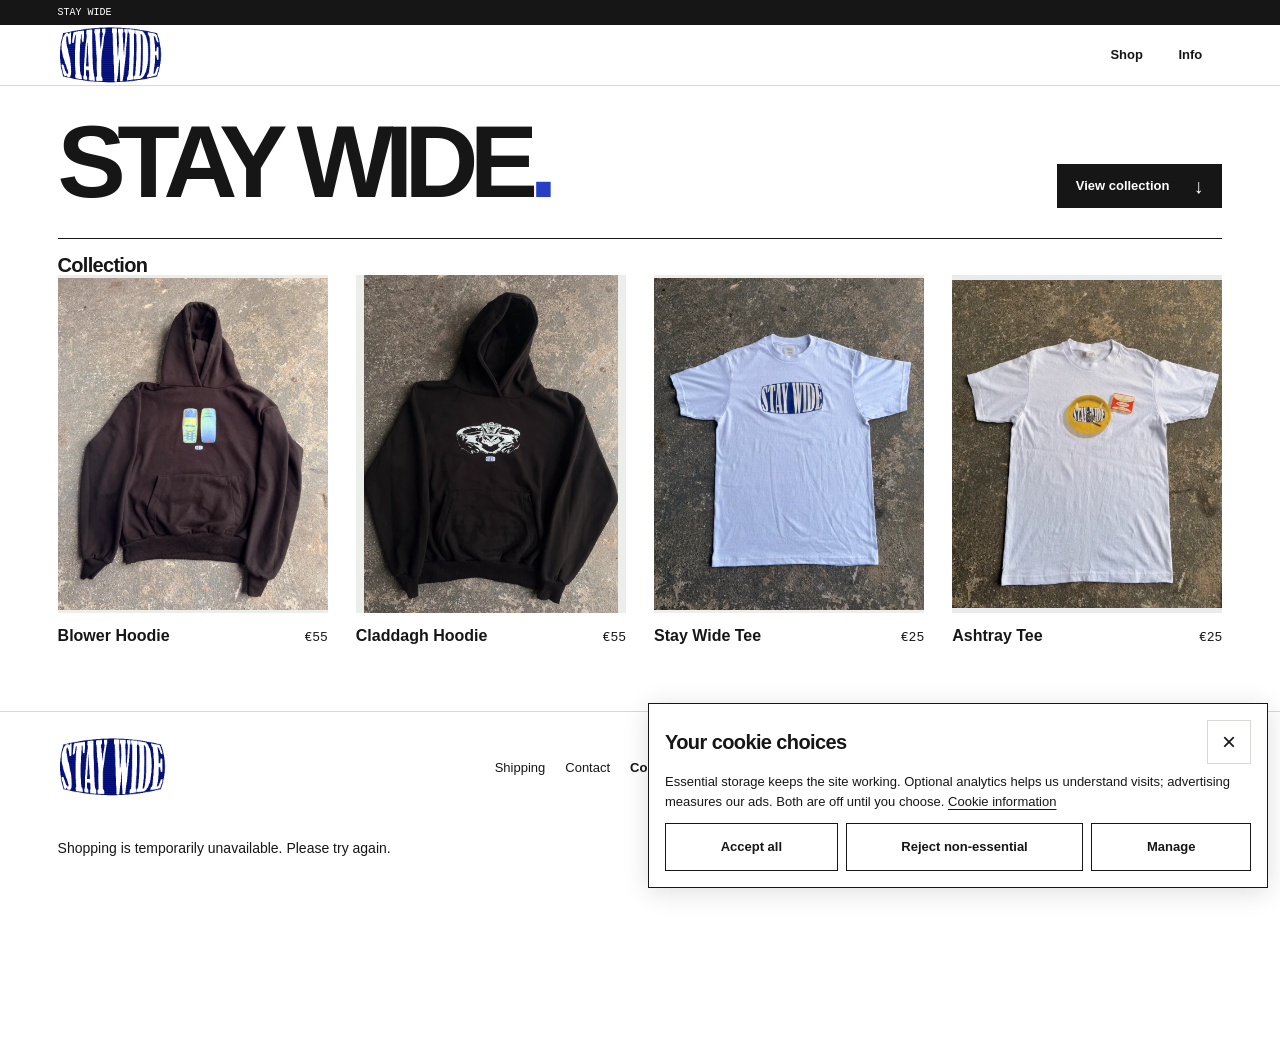
==== commit 071bda81: "Update sizing contact and storefront" ====
--- a/index.html
+++ b/index.html
@@ -25,14 +25,14 @@
   <link rel="icon" type="image/png" sizes="48x48" href="/assets/brand/favicon-48.png">
   <link rel="apple-touch-icon" sizes="180x180" href="/assets/brand/apple-touch-icon.png">
   <script type="application/ld+json">{"@context":"https://schema.org","@graph":[{"@type":"WebSite","name":"Stay Wide","url":"https://staywide.cc/","publisher":{"@id":"https://staywide.cc/#organization"}},{"@type":"Organization","@id":"https://staywide.cc/#organization","name":"Stay Wide","url":"https://staywide.cc/","logo":"https://staywide.cc/assets/brand/stay-wide-logo.png"}]}</script>
-  <link rel="stylesheet" href="css/styles.css?v=2efb16306b02">
-  <script src="js/catalog.js?v=2efb16306b02" defer></script>
-  <script src="js/site-config.js?v=2efb16306b02" defer></script>
-  <script src="js/consent.js?v=2efb16306b02" defer></script>
-  <script src="js/tracking.js?v=2efb16306b02" defer></script>
-  <script src="js/main.js?v=2efb16306b02" defer></script>
-  <script src="js/home.js?v=2efb16306b02" defer></script>
-  <script src="js/shopify-buy.js?v=2efb16306b02" defer></script>
+  <link rel="stylesheet" href="css/styles.css?v=5c355db8ca6a">
+  <script src="js/catalog.js?v=5c355db8ca6a" defer></script>
+  <script src="js/site-config.js?v=5c355db8ca6a" defer></script>
+  <script src="js/consent.js?v=5c355db8ca6a" defer></script>
+  <script src="js/tracking.js?v=5c355db8ca6a" defer></script>
+  <script src="js/main.js?v=5c355db8ca6a" defer></script>
+  <script src="js/home.js?v=5c355db8ca6a" defer></script>
+  <script src="js/shopify-buy.js?v=5c355db8ca6a" defer></script>
 </head>
 <body data-page="home">
   <a class="skip-link" href="#main">Skip to content</a>
@@ -61,7 +61,7 @@
 
 
   </main>
-<footer class="site-footer section-pad"><a class="wordmark" href="index.html"><img class="brand-logo" src="assets/brand/stay-wide-logo-320.png" srcset="assets/brand/stay-wide-logo-320.png 320w, assets/brand/stay-wide-logo.png 920w" sizes="108px" width="920" height="512" alt="Stay Wide" decoding="async"></a><div class="footer-links"><a href="info.html#shipping">Shipping / Returns</a><a href="info.html#contact">Contact</a><button type="button" class="text-button" data-cookie-settings disabled>Cookie settings</button><noscript><span class="micro">Optional tracking off</span></noscript><!-- Add verified Instagram and TikTok links here. --></div><span class="micro">© <span id="year">2026</span> STAY WIDE / IRELAND</span></footer>
+<footer class="site-footer section-pad"><a class="wordmark" href="index.html"><img class="brand-logo" src="assets/brand/stay-wide-logo-320.png" srcset="assets/brand/stay-wide-logo-320.png 320w, assets/brand/stay-wide-logo.png 920w" sizes="108px" width="920" height="512" alt="Stay Wide" decoding="async"></a><div class="footer-links"><a href="info.html#shipping">Shipping</a><a href="info.html#contact">Contact</a><button type="button" class="text-button" data-cookie-settings disabled>Cookie settings</button><noscript><span class="micro">Optional tracking off</span></noscript><!-- Add verified Instagram and TikTok links here. --></div><span class="micro">© <span id="year">2026</span> STAY WIDE / IRELAND</span></footer>
 <p class="commerce-notice section-pad" data-shopify-error role="status" hidden></p>
 <section id="cookie-panel" class="cookie-panel" aria-labelledby="cookie-title" hidden>
   <div class="cookie-heading"><h2 id="cookie-title">Your cookie choices</h2><button type="button" data-cookie-close aria-label="Close cookie settings">×</button></div>
--- a/css/styles.css
+++ b/css/styles.css
@@ -198,6 +198,22 @@
 .info-page section { padding-block:24px; border-bottom:1px solid var(--line); scroll-margin-top:80px; }
 .info-page section h2 { font-size:23px; letter-spacing:-.035em; margin-bottom:14px; }
 .info-page section p { font-size:14px; margin-top:10px; overflow-wrap:anywhere; }
+.info-size-guide { min-width:0; margin-top:32px; }
+.info-size-guide h3 { font-size:18px; margin-bottom:16px; }
+.size-chart-scroll,.size-table-scroll { max-width:100%; overflow-x:auto; overscroll-behavior-x:contain; }
+.size-chart-scroll img { display:block; width:100%; height:auto; }
+.info-size-guide-tee .size-chart-scroll { max-width:640px; }
+.info-size-guide table { width:100%; border-collapse:collapse; font-size:16px; margin-block:20px 4px; }
+.info-size-guide-hoodie table { min-width:480px; }
+.info-size-guide caption { text-align:left; font-weight:700; margin-bottom:12px; }
+.info-size-guide th,.info-size-guide td { padding:12px 8px; border:1px solid #ccc; text-align:center; }
+.info-size-guide thead th { background:#f4f4f4; }
+.info-page .info-size-guide p { font-size:16px; line-height:1.5; }
+.info-page .size-scroll-hint { display:none; font-size:14px; color:var(--muted); margin-bottom:10px; }
+@media (max-width:699px) {
+  .info-size-guide-hoodie .size-chart-scroll img { min-width:1100px; }
+  .info-size-guide-hoodie .size-scroll-hint { display:block; }
+}
 /* Restrained non-modal preferences; all choices have equal visual weight. */
 .cookie-panel { position:fixed; z-index:10; inset:auto max(12px,env(safe-area-inset-right)) max(12px,env(safe-area-inset-bottom)) max(12px,env(safe-area-inset-left)); max-width:620px; margin-left:auto; padding:16px; max-height:70dvh; overflow-y:auto; background:white; border:1px solid var(--ink); box-shadow:0 4px 24px #0002; }
 .cookie-heading { display:flex; align-items:center; justify-content:space-between; gap:12px; }
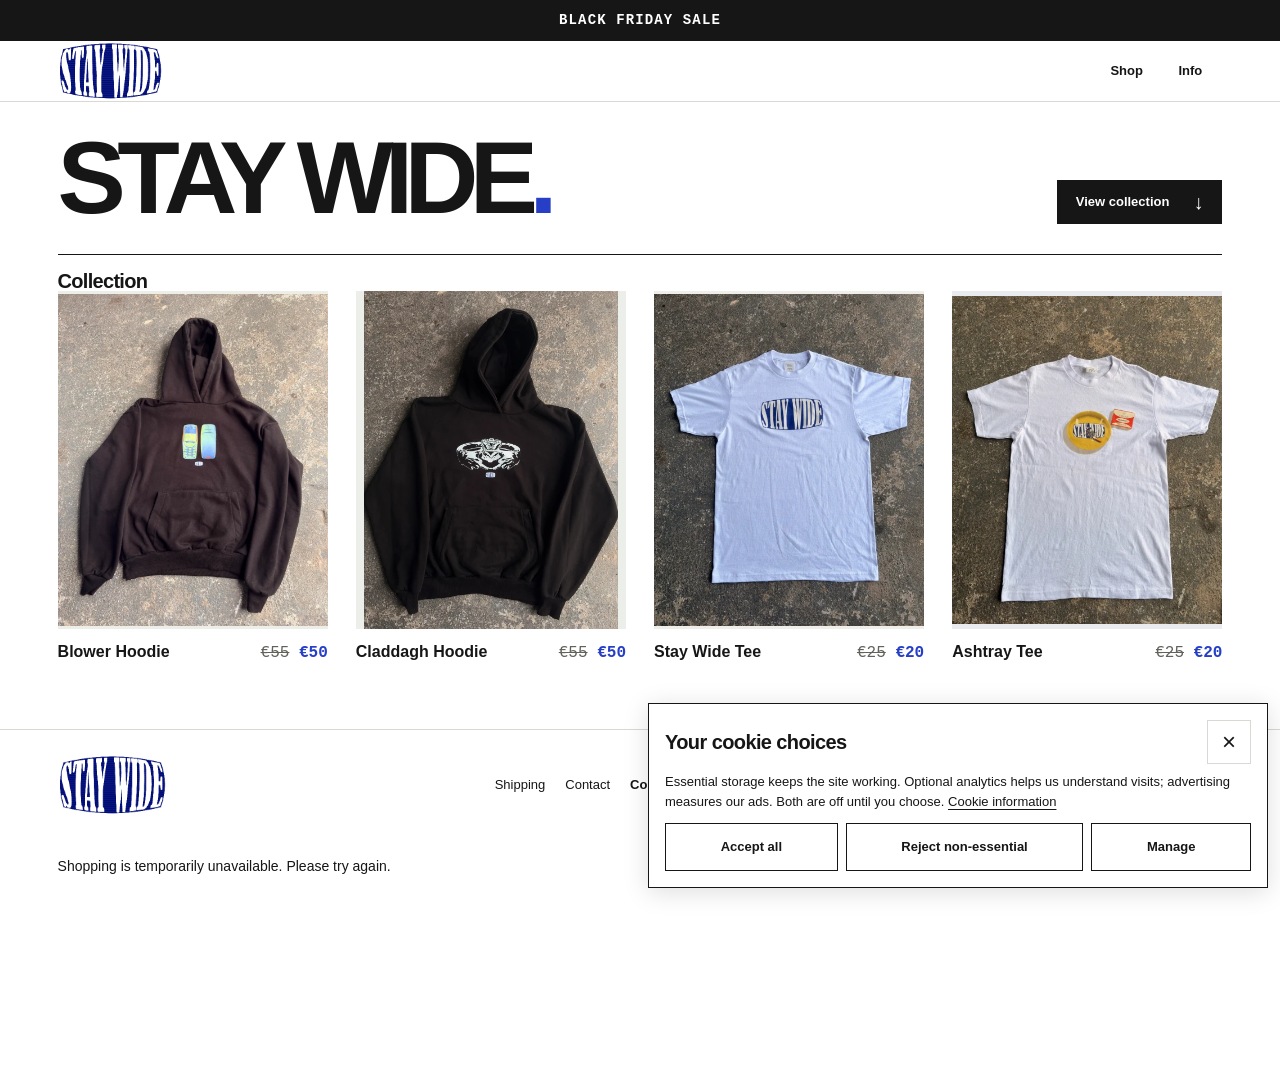
==== commit 024ebfba: "Updateblack friday website" ====
--- a/index.html
+++ b/index.html
@@ -25,18 +25,18 @@
   <link rel="icon" type="image/png" sizes="48x48" href="/assets/brand/favicon-48.png">
   <link rel="apple-touch-icon" sizes="180x180" href="/assets/brand/apple-touch-icon.png">
   <script type="application/ld+json">{"@context":"https://schema.org","@graph":[{"@type":"WebSite","name":"Stay Wide","url":"https://staywide.cc/","publisher":{"@id":"https://staywide.cc/#organization"}},{"@type":"Organization","@id":"https://staywide.cc/#organization","name":"Stay Wide","url":"https://staywide.cc/","logo":"https://staywide.cc/assets/brand/stay-wide-logo.png"}]}</script>
-  <link rel="stylesheet" href="css/styles.css?v=5c355db8ca6a">
-  <script src="js/catalog.js?v=5c355db8ca6a" defer></script>
-  <script src="js/site-config.js?v=5c355db8ca6a" defer></script>
-  <script src="js/consent.js?v=5c355db8ca6a" defer></script>
-  <script src="js/tracking.js?v=5c355db8ca6a" defer></script>
-  <script src="js/main.js?v=5c355db8ca6a" defer></script>
-  <script src="js/home.js?v=5c355db8ca6a" defer></script>
-  <script src="js/shopify-buy.js?v=5c355db8ca6a" defer></script>
+  <link rel="stylesheet" href="css/styles.css?v=3bbb2a64c9d3">
+  <script src="js/catalog.js?v=3bbb2a64c9d3" defer></script>
+  <script src="js/site-config.js?v=3bbb2a64c9d3" defer></script>
+  <script src="js/consent.js?v=3bbb2a64c9d3" defer></script>
+  <script src="js/tracking.js?v=3bbb2a64c9d3" defer></script>
+  <script src="js/main.js?v=3bbb2a64c9d3" defer></script>
+  <script src="js/home.js?v=3bbb2a64c9d3" defer></script>
+  <script src="js/shopify-buy.js?v=3bbb2a64c9d3" defer></script>
 </head>
 <body data-page="home">
   <a class="skip-link" href="#main">Skip to content</a>
-  <div class="announcement"><span>STAY WIDE</span></div>
+  <div class="announcement announcement-sale"><span>BLACK FRIDAY SALE</span></div>
   <header class="site-header">
     <a class="wordmark" href="index.html" aria-label="Stay Wide home"><img class="brand-logo" src="assets/brand/stay-wide-logo-320.png" srcset="assets/brand/stay-wide-logo-320.png 320w, assets/brand/stay-wide-logo.png 920w" sizes="108px" width="920" height="512" alt="Stay Wide" decoding="async"></a>
     <nav aria-label="Main navigation">
@@ -53,10 +53,10 @@
     <section class="shop section-pad" id="shop" aria-labelledby="shop-title">
       <div class="collection-heading"><h2 id="shop-title">Collection</h2></div>
       <!-- Product cards are generated from js/catalog.js by scripts/build.cjs. -->
-      <div class="product-grid collection-grid"><a class="product-card" href="products/hoodie-01.html" data-product="hoodie-01"><span class="product-image tone-01"><span class="image-layer image-primary"><img src="assets/products/hoodie-01-front-1200.webp" srcset="/assets/products/hoodie-01-front-480.webp 480w, /assets/products/hoodie-01-front-800.webp 800w, /assets/products/hoodie-01-front-1200.webp 1200w, /assets/products/hoodie-01-front-1600.webp 1600w" sizes="(min-width: 1800px) 389px, (min-width: 1240px) calc((91vw - 84px) / 4), (min-width: 700px) calc((91vw - 28px) / 2), calc((100vw - 56px) / 2)" width="1200" height="1474" alt="Blower Hoodie, black phone-print hoodie flat lay" loading="eager" fetchpriority="high" decoding="async"></span><template data-card-secondary><span class="image-layer image-secondary" aria-hidden="true"><img src="assets/products/hoodie-01-detail-800.webp" srcset="/assets/products/hoodie-01-detail-480.webp 480w, /assets/products/hoodie-01-detail-800.webp 800w" sizes="(min-width: 1800px) 389px, (min-width: 1240px) calc((91vw - 84px) / 4), (min-width: 700px) calc((91vw - 28px) / 2), calc((100vw - 56px) / 2)" width="1200" height="1600" alt="" loading="lazy"  decoding="async"></span></template></span><span class="product-caption"><strong>Blower Hoodie</strong><span class="product-price">€55</span></span></a>
-<a class="product-card" href="products/hoodie-02.html" data-product="hoodie-02"><span class="product-image tone-02"><span class="image-layer image-primary"><img src="assets/products/hoodie-02-front-1200.webp" srcset="/assets/products/hoodie-02-front-480.webp 480w, /assets/products/hoodie-02-front-800.webp 800w, /assets/products/hoodie-02-front-1200.webp 1200w, /assets/products/hoodie-02-front-1600.webp 1600w" sizes="(min-width: 1800px) 389px, (min-width: 1240px) calc((91vw - 84px) / 4), (min-width: 700px) calc((91vw - 28px) / 2), calc((100vw - 56px) / 2)" width="1200" height="1600" alt="Stay Wide Claddagh Hoodie flat lay" loading="eager" fetchpriority="high" decoding="async"></span><template data-card-secondary><span class="image-layer image-secondary" aria-hidden="true"><img src="assets/products/hoodie-02-detail-800.webp" srcset="/assets/products/hoodie-02-detail-480.webp 480w, /assets/products/hoodie-02-detail-800.webp 800w" sizes="(min-width: 1800px) 389px, (min-width: 1240px) calc((91vw - 84px) / 4), (min-width: 700px) calc((91vw - 28px) / 2), calc((100vw - 56px) / 2)" width="1200" height="1600" alt="" loading="lazy"  decoding="async"></span></template></span><span class="product-caption"><strong>Claddagh Hoodie</strong><span class="product-price">€55</span></span></a>
-<a class="product-card" href="products/tshirt-01.html" data-product="tshirt-01"><span class="product-image tone-03"><span class="image-layer image-primary"><img src="assets/products/tshirt-01-front-1200.webp" srcset="/assets/products/tshirt-01-front-480.webp 480w, /assets/products/tshirt-01-front-800.webp 800w, /assets/products/tshirt-01-front-1200.webp 1200w, /assets/products/tshirt-01-front-1600.webp 1600w" sizes="(min-width: 1800px) 389px, (min-width: 1240px) calc((91vw - 84px) / 4), (min-width: 700px) calc((91vw - 28px) / 2), calc((100vw - 56px) / 2)" width="1200" height="1478" alt="Stay Wide Tee, white T-shirt with blue logo flat lay" loading="lazy"  decoding="async"></span><template data-card-secondary><span class="image-layer image-secondary" aria-hidden="true"><img src="assets/products/tshirt-01-detail-800.webp" srcset="/assets/products/tshirt-01-detail-480.webp 480w, /assets/products/tshirt-01-detail-800.webp 800w" sizes="(min-width: 1800px) 389px, (min-width: 1240px) calc((91vw - 84px) / 4), (min-width: 700px) calc((91vw - 28px) / 2), calc((100vw - 56px) / 2)" width="1200" height="1500" alt="" loading="lazy"  decoding="async"></span></template></span><span class="product-caption"><strong>Stay Wide Tee</strong><span class="product-price">€25</span></span></a>
-<a class="product-card" href="products/tshirt-02.html" data-product="tshirt-02"><span class="product-image tone-04"><span class="image-layer image-primary"><img src="assets/products/tshirt-02-front-1200.webp" srcset="/assets/products/tshirt-02-front-480.webp 480w, /assets/products/tshirt-02-front-800.webp 800w, /assets/products/tshirt-02-front-1200.webp 1200w, /assets/products/tshirt-02-front-1600.webp 1600w" sizes="(min-width: 1800px) 389px, (min-width: 1240px) calc((91vw - 84px) / 4), (min-width: 700px) calc((91vw - 28px) / 2), calc((100vw - 56px) / 2)" width="1200" height="1458" alt="Ashtray Tee, white ashtray-print T-shirt flat lay" loading="lazy"  decoding="async"></span><template data-card-secondary><span class="image-layer image-secondary" aria-hidden="true"><img src="assets/products/tshirt-02-detail-800.webp" srcset="/assets/products/tshirt-02-detail-480.webp 480w, /assets/products/tshirt-02-detail-800.webp 800w" sizes="(min-width: 1800px) 389px, (min-width: 1240px) calc((91vw - 84px) / 4), (min-width: 700px) calc((91vw - 28px) / 2), calc((100vw - 56px) / 2)" width="1200" height="1600" alt="" loading="lazy"  decoding="async"></span></template></span><span class="product-caption"><strong>Ashtray Tee</strong><span class="product-price">€25</span></span></a></div>
+      <div class="product-grid collection-grid"><a class="product-card" href="products/hoodie-01.html" data-product="hoodie-01"><span class="product-image tone-01"><span class="image-layer image-primary"><img src="assets/products/hoodie-01-front-1200.webp" srcset="/assets/products/hoodie-01-front-480.webp 480w, /assets/products/hoodie-01-front-800.webp 800w, /assets/products/hoodie-01-front-1200.webp 1200w, /assets/products/hoodie-01-front-1600.webp 1600w" sizes="(min-width: 1800px) 389px, (min-width: 1240px) calc((91vw - 84px) / 4), (min-width: 700px) calc((91vw - 28px) / 2), calc((100vw - 56px) / 2)" width="1200" height="1474" alt="Blower Hoodie, black phone-print hoodie flat lay" loading="eager" fetchpriority="high" decoding="async"></span><template data-card-secondary><span class="image-layer image-secondary" aria-hidden="true"><img src="assets/products/hoodie-01-detail-800.webp" srcset="/assets/products/hoodie-01-detail-480.webp 480w, /assets/products/hoodie-01-detail-800.webp 800w" sizes="(min-width: 1800px) 389px, (min-width: 1240px) calc((91vw - 84px) / 4), (min-width: 700px) calc((91vw - 28px) / 2), calc((100vw - 56px) / 2)" width="1200" height="1600" alt="" loading="lazy"  decoding="async"></span></template></span><span class="product-caption"><strong>Blower Hoodie</strong><span class="product-price"><s class="price-was" aria-label="Original price €55">€55</s> <span class="price-now" aria-label="Sale price €50">€50</span></span></span></a>
+<a class="product-card" href="products/hoodie-02.html" data-product="hoodie-02"><span class="product-image tone-02"><span class="image-layer image-primary"><img src="assets/products/hoodie-02-front-1200.webp" srcset="/assets/products/hoodie-02-front-480.webp 480w, /assets/products/hoodie-02-front-800.webp 800w, /assets/products/hoodie-02-front-1200.webp 1200w, /assets/products/hoodie-02-front-1600.webp 1600w" sizes="(min-width: 1800px) 389px, (min-width: 1240px) calc((91vw - 84px) / 4), (min-width: 700px) calc((91vw - 28px) / 2), calc((100vw - 56px) / 2)" width="1200" height="1600" alt="Stay Wide Claddagh Hoodie flat lay" loading="eager" fetchpriority="high" decoding="async"></span><template data-card-secondary><span class="image-layer image-secondary" aria-hidden="true"><img src="assets/products/hoodie-02-detail-800.webp" srcset="/assets/products/hoodie-02-detail-480.webp 480w, /assets/products/hoodie-02-detail-800.webp 800w" sizes="(min-width: 1800px) 389px, (min-width: 1240px) calc((91vw - 84px) / 4), (min-width: 700px) calc((91vw - 28px) / 2), calc((100vw - 56px) / 2)" width="1200" height="1600" alt="" loading="lazy"  decoding="async"></span></template></span><span class="product-caption"><strong>Claddagh Hoodie</strong><span class="product-price"><s class="price-was" aria-label="Original price €55">€55</s> <span class="price-now" aria-label="Sale price €50">€50</span></span></span></a>
+<a class="product-card" href="products/tshirt-01.html" data-product="tshirt-01"><span class="product-image tone-03"><span class="image-layer image-primary"><img src="assets/products/tshirt-01-front-1200.webp" srcset="/assets/products/tshirt-01-front-480.webp 480w, /assets/products/tshirt-01-front-800.webp 800w, /assets/products/tshirt-01-front-1200.webp 1200w, /assets/products/tshirt-01-front-1600.webp 1600w" sizes="(min-width: 1800px) 389px, (min-width: 1240px) calc((91vw - 84px) / 4), (min-width: 700px) calc((91vw - 28px) / 2), calc((100vw - 56px) / 2)" width="1200" height="1478" alt="Stay Wide Tee, white T-shirt with blue logo flat lay" loading="lazy"  decoding="async"></span><template data-card-secondary><span class="image-layer image-secondary" aria-hidden="true"><img src="assets/products/tshirt-01-detail-800.webp" srcset="/assets/products/tshirt-01-detail-480.webp 480w, /assets/products/tshirt-01-detail-800.webp 800w" sizes="(min-width: 1800px) 389px, (min-width: 1240px) calc((91vw - 84px) / 4), (min-width: 700px) calc((91vw - 28px) / 2), calc((100vw - 56px) / 2)" width="1200" height="1500" alt="" loading="lazy"  decoding="async"></span></template></span><span class="product-caption"><strong>Stay Wide Tee</strong><span class="product-price"><s class="price-was" aria-label="Original price €25">€25</s> <span class="price-now" aria-label="Sale price €20">€20</span></span></span></a>
+<a class="product-card" href="products/tshirt-02.html" data-product="tshirt-02"><span class="product-image tone-04"><span class="image-layer image-primary"><img src="assets/products/tshirt-02-front-1200.webp" srcset="/assets/products/tshirt-02-front-480.webp 480w, /assets/products/tshirt-02-front-800.webp 800w, /assets/products/tshirt-02-front-1200.webp 1200w, /assets/products/tshirt-02-front-1600.webp 1600w" sizes="(min-width: 1800px) 389px, (min-width: 1240px) calc((91vw - 84px) / 4), (min-width: 700px) calc((91vw - 28px) / 2), calc((100vw - 56px) / 2)" width="1200" height="1458" alt="Ashtray Tee, white ashtray-print T-shirt flat lay" loading="lazy"  decoding="async"></span><template data-card-secondary><span class="image-layer image-secondary" aria-hidden="true"><img src="assets/products/tshirt-02-detail-800.webp" srcset="/assets/products/tshirt-02-detail-480.webp 480w, /assets/products/tshirt-02-detail-800.webp 800w" sizes="(min-width: 1800px) 389px, (min-width: 1240px) calc((91vw - 84px) / 4), (min-width: 700px) calc((91vw - 28px) / 2), calc((100vw - 56px) / 2)" width="1200" height="1600" alt="" loading="lazy"  decoding="async"></span></template></span><span class="product-caption"><strong>Ashtray Tee</strong><span class="product-price"><s class="price-was" aria-label="Original price €25">€25</s> <span class="price-now" aria-label="Sale price €20">€20</span></span></span></a></div>
     </section>
 
 
--- a/css/styles.css
+++ b/css/styles.css
@@ -58,7 +58,10 @@
 .placeholder-tag { position:absolute; bottom:12px; left:12px; right:34px; color:var(--muted); font:10px/1.4 'Courier New',monospace; }
 .product-arrow { position:absolute; bottom:8px; right:12px; font-size:23px; }
 .product-caption { display:flex; align-items:baseline; justify-content:space-between; flex-wrap:wrap; gap:4px 12px; margin-top:12px; font-size:14px; line-height:1.4; }
-.product-price { font:13px/1.5 'Courier New',monospace; white-space:nowrap; }
+.product-price { font:1rem/1.5 'Courier New',monospace; white-space:nowrap; }
+.price-was { color:var(--muted); text-decoration:line-through; }
+.price-now { color:var(--blue); font-weight:700; }
+.announcement.announcement-sale { justify-content:center; padding-block:10px; font-size:14px; font-weight:700; letter-spacing:.08em; }
 .product-card:hover strong { text-decoration:underline; text-underline-offset:4px; }
 /* Optional emphasis; no product is featured by default. Preserve document order. */
 .product-card[data-featured="true"] .product-caption::after { content:'Featured'; flex-basis:100%; font:11px/1.5 'Courier New',monospace; color:var(--blue); }
@@ -104,7 +107,7 @@
 .purchase-panel>.kicker { margin-bottom:10px; }
 .product-title-row { display:flex; align-items:baseline; justify-content:space-between; flex-wrap:wrap; gap:12px; }
 .product-title-row h1 { font-size:clamp(32px,4vw,60px); letter-spacing:-.065em; }
-.detail-price { font:20px/1.5 'Courier New',monospace; white-space:nowrap; }
+.detail-price { font:1.5rem/1.5 'Courier New',monospace; white-space:nowrap; }
 .product-meta { font-size:13px; margin:14px 0 20px; }
 .product-meta>span { margin-left:14px; color:var(--muted); }
 .description-placeholder { font-size:14px; margin-block:24px; color:var(--muted); max-width:520px; }
@@ -200,9 +203,7 @@
 .info-page section p { font-size:14px; margin-top:10px; overflow-wrap:anywhere; }
 .info-size-guide { min-width:0; margin-top:32px; }
 .info-size-guide h3 { font-size:18px; margin-bottom:16px; }
-.size-chart-scroll,.size-table-scroll { max-width:100%; overflow-x:auto; overscroll-behavior-x:contain; }
-.size-chart-scroll img { display:block; width:100%; height:auto; }
-.info-size-guide-tee .size-chart-scroll { max-width:640px; }
+.size-table-scroll { max-width:100%; overflow-x:auto; overscroll-behavior-x:contain; }
 .info-size-guide table { width:100%; border-collapse:collapse; font-size:16px; margin-block:20px 4px; }
 .info-size-guide-hoodie table { min-width:480px; }
 .info-size-guide caption { text-align:left; font-weight:700; margin-bottom:12px; }
@@ -211,7 +212,6 @@
 .info-page .info-size-guide p { font-size:16px; line-height:1.5; }
 .info-page .size-scroll-hint { display:none; font-size:14px; color:var(--muted); margin-bottom:10px; }
 @media (max-width:699px) {
-  .info-size-guide-hoodie .size-chart-scroll img { min-width:1100px; }
   .info-size-guide-hoodie .size-scroll-hint { display:block; }
 }
 /* Restrained non-modal preferences; all choices have equal visual weight. */
